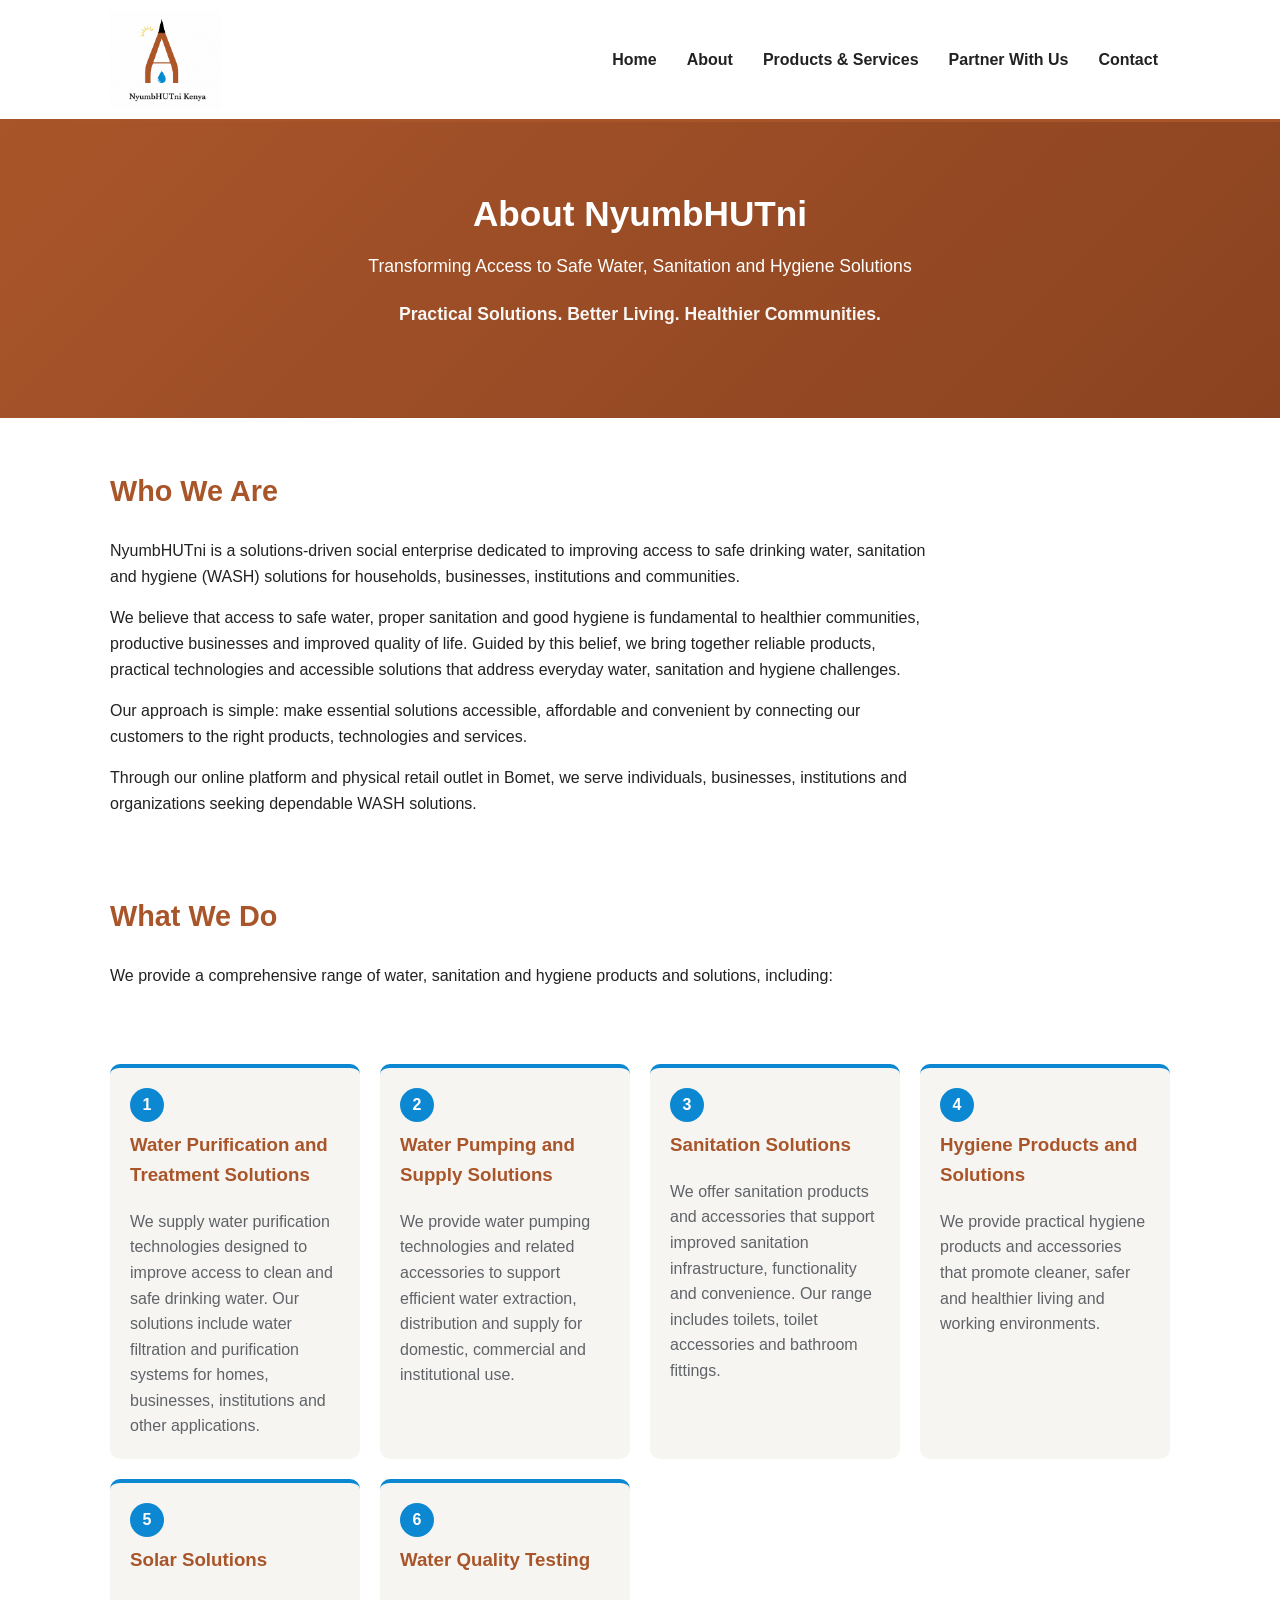
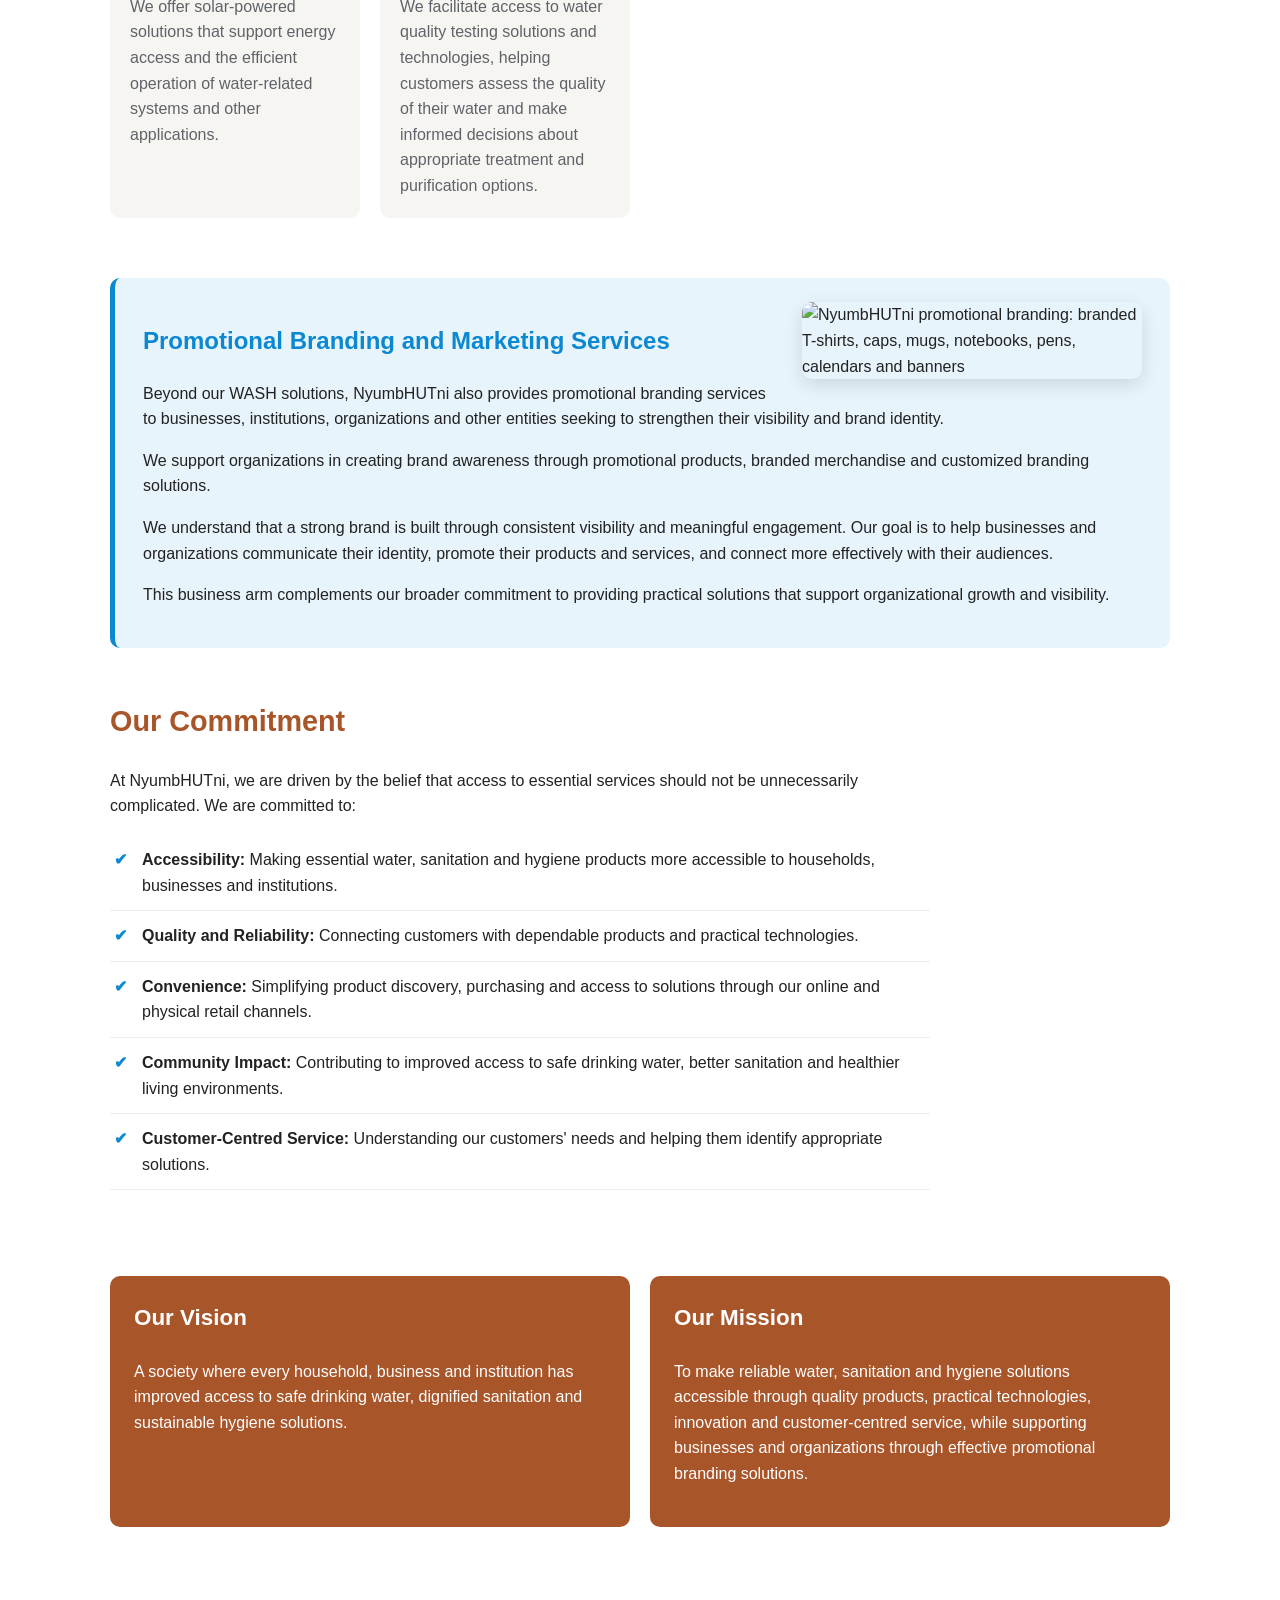
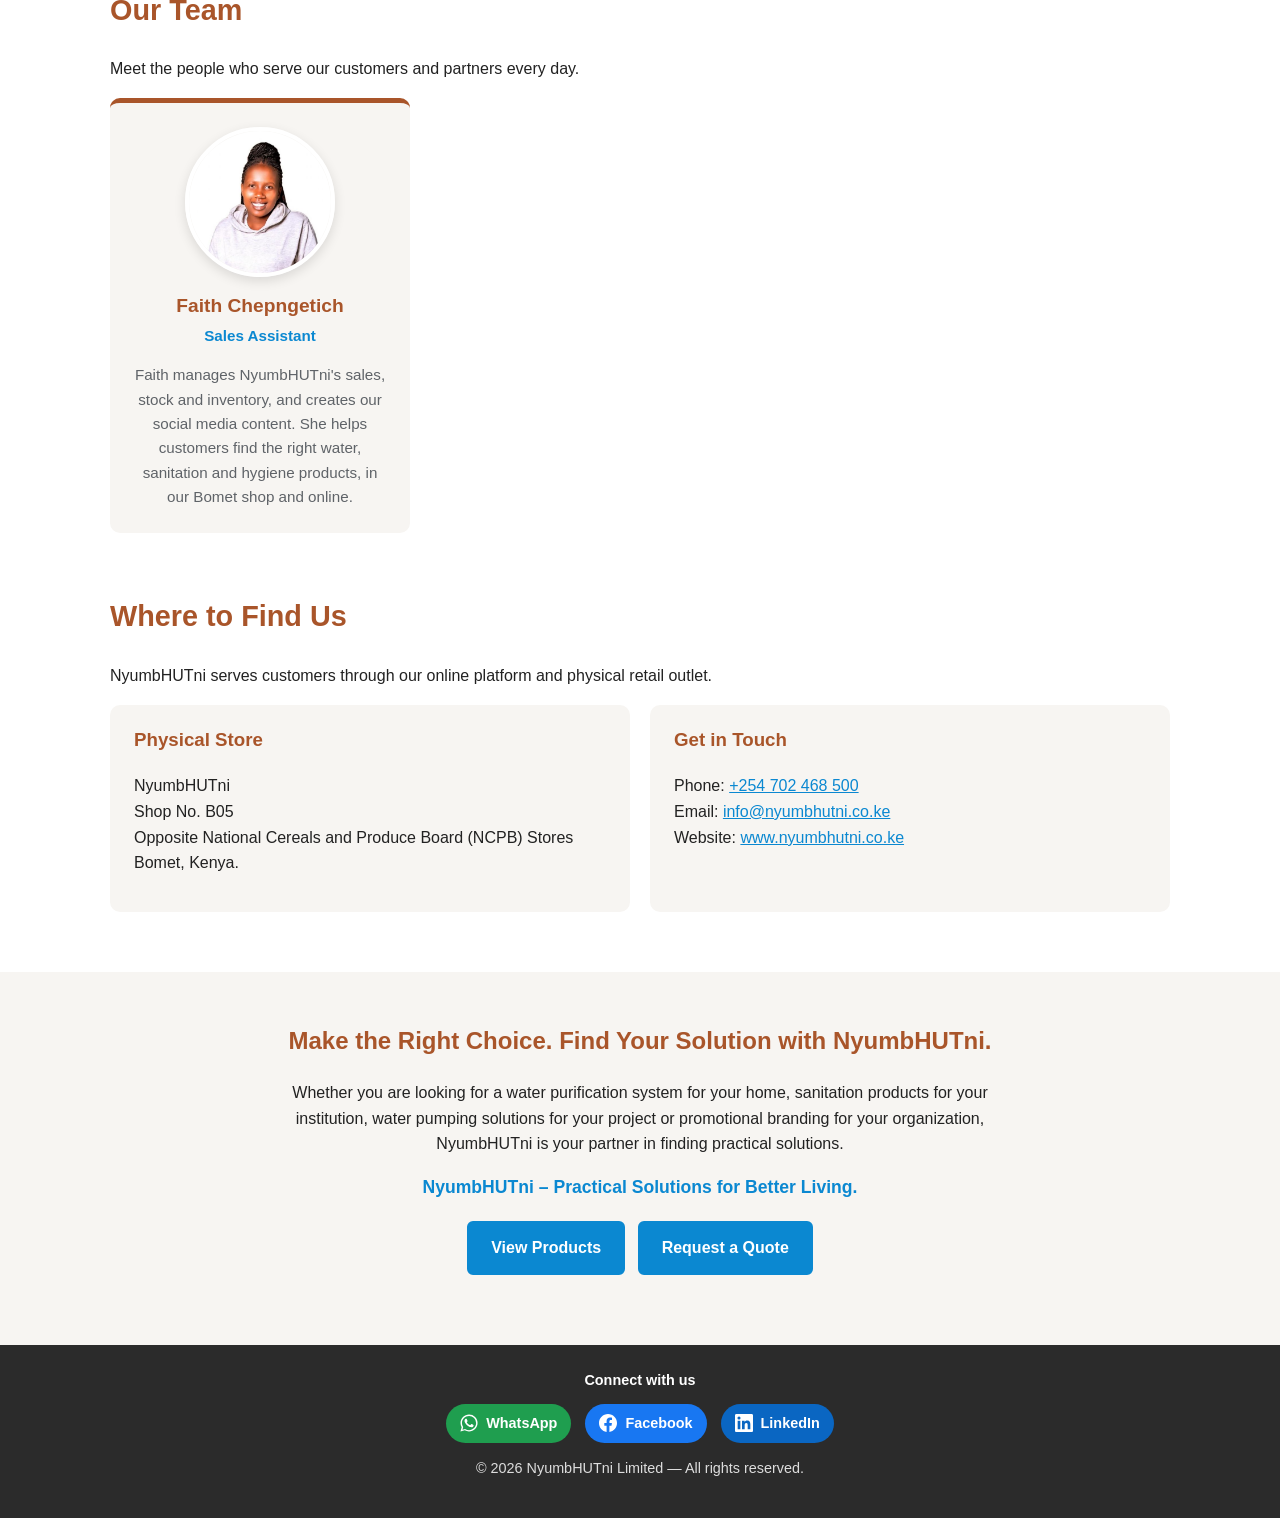
==== about.html @ 18de021b "Add branding image" ====
<!doctype html>
<html lang="en">
<head>
  <!-- Google tag (Google Analytics) -->
  <script async src="https://www.googletagmanager.com/gtm.js?id=GTM-5CPBTWDP"></script>
  <script>
    window.dataLayer = window.dataLayer || [];
    function gtag(){dataLayer.push(arguments);}
    gtag('js', new Date());
  </script>
  <meta charset="utf-8" />
  <meta name="viewport" content="width=device-width,initial-scale=1" />
  <title>About NyumbHUTni — WASH Social Enterprise in Bomet, Kenya</title>
  <meta name="description" content="NyumbHUTni is a Bomet-based social enterprise improving access to safe water, sanitation and hygiene products for homes, businesses and institutions in Kenya." />
  <link rel="icon" href="/favicon.ico" sizes="any" />
  <link rel="icon" type="image/png" sizes="96x96" href="/assets/favicon-96.png" />
  <link rel="icon" type="image/png" sizes="192x192" href="/assets/icon-192.png" />
  <link rel="apple-touch-icon" href="/assets/apple-touch-icon.png" />
  <link rel="canonical" href="https://nyumbhutni.co.ke/about.html" />
  <link rel="stylesheet" href="styles.css" />
  <style>
    /* Extra styles used only on the About page */
    .tagline { font-size: 1.2rem; font-weight: 600; opacity: 0.95; }
    .page-section { padding-top: 50px; padding-bottom: 10px; }
    .page-section h2 { color: var(--brown); font-size: 1.8rem; margin-top: 0; }
    .page-section p { max-width: 820px; }
    .number {
      display: inline-block; width: 34px; height: 34px; line-height: 34px;
      text-align: center; border-radius: 50%;
      background: var(--blue); color: #fff; font-weight: 700; margin-bottom: 8px;
    }
    .branding-box {
      background: var(--blue-light); border-left: 5px solid var(--blue);
      border-radius: var(--radius); padding: 24px 28px; margin-top: 40px;
    }
    .branding-box h2 { color: var(--blue); }
    .commitments { list-style: none; padding: 0; max-width: 820px; }
    .commitments li {
      padding: 12px 0 12px 32px; border-bottom: 1px solid #eee; position: relative;
    }
    .commitments li::before {
      content: "✔"; color: var(--blue); position: absolute; left: 4px; font-weight: 700;
    }
    .vm-grid {
      display: grid; grid-template-columns: repeat(auto-fit, minmax(280px, 1fr));
      gap: 20px; margin-top: 10px;
    }
    .vm-card { background: var(--brown); color: #fff; border-radius: var(--radius); padding: 24px; }
    .vm-card h3 { margin-top: 0; font-size: 1.4rem; }
    .contact-grid {
      display: grid; grid-template-columns: repeat(auto-fit, minmax(260px, 1fr)); gap: 20px;
    }
    .contact-card { background: var(--bg-soft); border-radius: var(--radius); padding: 20px 24px; }
    .contact-card h3 { margin-top: 0; color: var(--brown); }
    .closing {
      text-align: center; background: var(--bg-soft); padding: 50px 20px; margin-top: 50px;
    }
    .closing h2 { color: var(--brown); margin-top: 0; }
    .closing p { max-width: 760px; margin: 0 auto 16px; }
    .closing .slogan { font-weight: 700; color: var(--blue); font-size: 1.1rem; }
    .team-grid { display: grid; grid-template-columns: repeat(auto-fill, minmax(240px, 300px)); gap: 24px; margin-top: 10px; }
    .team-card { background: var(--bg-soft); border-radius: var(--radius); padding: 24px; text-align: center; border-top: 5px solid var(--brown); }
    .team-card img { width: 150px; height: 150px; border-radius: 50%; object-fit: cover; margin: 0 auto 14px; border: 4px solid #fff; box-shadow: 0 4px 12px rgba(0,0,0,0.12); }
    .team-card h3 { margin: 0; color: var(--brown); font-size: 1.2rem; }
    .team-card .role { margin: 2px 0 10px; color: var(--blue); font-weight: 700; font-size: 0.95rem; }
    .team-card p { margin-bottom: 0; color: var(--muted); font-size: 0.95rem; }
    @media (max-width: 640px) { .team-grid { grid-template-columns: 1fr; } }
    .branding-box::after { content: ""; display: block; clear: both; }
    .branding-img { float: right; width: 340px; max-width: 45%; margin: 0 0 16px 24px; border-radius: var(--radius); box-shadow: 0 6px 18px rgba(0,0,0,0.12); }
    @media (max-width: 700px) { .branding-img { float: none; width: 100%; max-width: 100%; margin: 0 0 16px; } }
  </style>
</head>
<body>
  <header class="site-header">
    <div class="container header-inner">
      <div class="brand">
        <a href="index.html"><img src="assets/logo.png" alt="NyumbHUTni logo" class="logo" /></a>
      </div>
      <nav class="main-nav">
        <a href="index.html">Home</a>
        <a href="about.html">About</a>
        <a href="products.html">Products & Services</a>
        <a href="partner.html">Partner With Us</a>
        <a href="contact.html#contact">Contact</a>
      </nav>
    </div>
  </header>

  <main>
    <!-- Banner -->
    <section class="hero">
      <div class="container">
        <h1>About NyumbHUTni</h1>
        <p>Transforming Access to Safe Water, Sanitation and Hygiene Solutions</p>
        <p class="tagline">Practical Solutions. Better Living. Healthier Communities.</p>
      </div>
    </section>

    <!-- Who We Are -->
    <section class="page-section container">
      <h2>Who We Are</h2>
      <p>NyumbHUTni is a solutions-driven social enterprise dedicated to improving access to safe drinking water, sanitation and hygiene (WASH) solutions for households, businesses, institutions and communities.</p>
      <p>We believe that access to safe water, proper sanitation and good hygiene is fundamental to healthier communities, productive businesses and improved quality of life. Guided by this belief, we bring together reliable products, practical technologies and accessible solutions that address everyday water, sanitation and hygiene challenges.</p>
      <p>Our approach is simple: make essential solutions accessible, affordable and convenient by connecting our customers to the right products, technologies and services.</p>
      <p>Through our online platform and physical retail outlet in Bomet, we serve individuals, businesses, institutions and organizations seeking dependable WASH solutions.</p>
    </section>

    <!-- What We Do -->
    <section class="page-section container">
      <h2>What We Do</h2>
      <p>We provide a comprehensive range of water, sanitation and hygiene products and solutions, including:</p>
    </section>
    <section class="features container">
      <div class="feature">
        <span class="number">1</span>
        <h3>Water Purification and Treatment Solutions</h3>
        <p>We supply water purification technologies designed to improve access to clean and safe drinking water. Our solutions include water filtration and purification systems for homes, businesses, institutions and other applications.</p>
      </div>
      <div class="feature">
        <span class="number">2</span>
        <h3>Water Pumping and Supply Solutions</h3>
        <p>We provide water pumping technologies and related accessories to support efficient water extraction, distribution and supply for domestic, commercial and institutional use.</p>
      </div>
      <div class="feature">
        <span class="number">3</span>
        <h3>Sanitation Solutions</h3>
        <p>We offer sanitation products and accessories that support improved sanitation infrastructure, functionality and convenience. Our range includes toilets, toilet accessories and bathroom fittings.</p>
      </div>
      <div class="feature">
        <span class="number">4</span>
        <h3>Hygiene Products and Solutions</h3>
        <p>We provide practical hygiene products and accessories that promote cleaner, safer and healthier living and working environments.</p>
      </div>
      <div class="feature">
        <span class="number">5</span>
        <h3>Solar Solutions</h3>
        <p>We offer solar-powered solutions that support energy access and the efficient operation of water-related systems and other applications.</p>
      </div>
      <div class="feature">
        <span class="number">6</span>
        <h3>Water Quality Testing</h3>
        <p>We facilitate access to water quality testing solutions and technologies, helping customers assess the quality of their water and make informed decisions about appropriate treatment and purification options.</p>
      </div>
    </section>

    <!-- Branding services -->
    <section class="container">
      <div class="branding-box">
        <img class="branding-img" src="assets/branding-promo.jpg" alt="NyumbHUTni promotional branding: branded T-shirts, caps, mugs, notebooks, pens, calendars and banners" />
        <h2>Promotional Branding and Marketing Services</h2>
        <p>Beyond our WASH solutions, NyumbHUTni also provides promotional branding services to businesses, institutions, organizations and other entities seeking to strengthen their visibility and brand identity.</p>
        <p>We support organizations in creating brand awareness through promotional products, branded merchandise and customized branding solutions.</p>
        <p>We understand that a strong brand is built through consistent visibility and meaningful engagement. Our goal is to help businesses and organizations communicate their identity, promote their products and services, and connect more effectively with their audiences.</p>
        <p>This business arm complements our broader commitment to providing practical solutions that support organizational growth and visibility.</p>
      </div>
    </section>

    <!-- Our Commitment -->
    <section class="page-section container">
      <h2>Our Commitment</h2>
      <p>At NyumbHUTni, we are driven by the belief that access to essential services should not be unnecessarily complicated. We are committed to:</p>
      <ul class="commitments">
        <li><strong>Accessibility:</strong> Making essential water, sanitation and hygiene products more accessible to households, businesses and institutions.</li>
        <li><strong>Quality and Reliability:</strong> Connecting customers with dependable products and practical technologies.</li>
        <li><strong>Convenience:</strong> Simplifying product discovery, purchasing and access to solutions through our online and physical retail channels.</li>
        <li><strong>Community Impact:</strong> Contributing to improved access to safe drinking water, better sanitation and healthier living environments.</li>
        <li><strong>Customer-Centred Service:</strong> Understanding our customers' needs and helping them identify appropriate solutions.</li>
      </ul>
    </section>

    <!-- Vision & Mission -->
    <section class="page-section container">
      <div class="vm-grid">
        <div class="vm-card">
          <h3>Our Vision</h3>
          <p>A society where every household, business and institution has improved access to safe drinking water, dignified sanitation and sustainable hygiene solutions.</p>
        </div>
        <div class="vm-card">
          <h3>Our Mission</h3>
          <p>To make reliable water, sanitation and hygiene solutions accessible through quality products, practical technologies, innovation and customer-centred service, while supporting businesses and organizations through effective promotional branding solutions.</p>
        </div>
      </div>
    </section>

    <!-- Our Team -->
    <section class="page-section container" id="team">
      <h2>Our Team</h2>
      <p>Meet the people who serve our customers and partners every day.</p>
      <div class="team-grid">
        <!-- To add a team member: copy one <div class="team-card"> … </div> block below and change the details -->
        <div class="team-card">
          <img src="assets/faith-chepngetich.jpg" alt="Faith Chepngetich, Sales Assistant at NyumbHUTni" />
          <h3>Faith Chepngetich</h3>
          <p class="role">Sales Assistant</p>
          <p>Faith manages NyumbHUTni's sales, stock and inventory, and creates our social media content. She helps customers find the right water, sanitation and hygiene products, in our Bomet shop and online.</p>
        </div>
      </div>
    </section>

    <!-- Where to Find Us -->
    <section class="page-section container" id="contact">
      <h2>Where to Find Us</h2>
      <p>NyumbHUTni serves customers through our online platform and physical retail outlet.</p>
      <div class="contact-grid">
        <div class="contact-card">
          <h3>Physical Store</h3>
          <p>NyumbHUTni<br />
             Shop No. B05<br />
             Opposite National Cereals and Produce Board (NCPB) Stores<br />
             Bomet, Kenya.</p>
        </div>
        <div class="contact-card">
          <h3>Get in Touch</h3>
          <p>Phone: <a href="tel:+254702468500">+254 702 468 500</a><br />
             Email: <a href="mailto:info@nyumbhutni.co.ke">info@nyumbhutni.co.ke</a><br />
             Website: <a href="https://www.nyumbhutni.co.ke">www.nyumbhutni.co.ke</a></p>
        </div>
      </div>
    </section>

    <!-- Closing -->
    <section class="closing">
      <h2>Make the Right Choice. Find Your Solution with NyumbHUTni.</h2>
      <p>Whether you are looking for a water purification system for your home, sanitation products for your institution, water pumping solutions for your project or promotional branding for your organization, NyumbHUTni is your partner in finding practical solutions.</p>
      <p class="slogan">NyumbHUTni – Practical Solutions for Better Living.</p>
      <p><a class="btn" href="products.html">View Products</a> <a class="btn" href="contact.html">Request a Quote</a></p>
    </section>
  </main>

  <footer class="site-footer">
    <div class="container">
      <div class="social">
        <span class="social-label">Connect with us</span>
        <a href="https://wa.me/254702468500?text=Hi%20NyumbHUTni%2C%20I%27d%20like%20to%20ask%20about%20your%20products" target="_blank" rel="noopener" aria-label="Chat with us on WhatsApp" class="social-link whatsapp">
          <svg viewBox="0 0 24 24" aria-hidden="true"><path d="M17.47 14.38c-.3-.15-1.75-.86-2.02-.96-.27-.1-.47-.15-.67.15-.2.3-.77.96-.94 1.16-.17.2-.35.22-.64.07-.3-.15-1.25-.46-2.38-1.47-.88-.78-1.47-1.75-1.64-2.05-.17-.3-.02-.46.13-.6.13-.13.3-.35.45-.52.15-.17.2-.3.3-.5.1-.2.05-.37-.02-.52-.08-.15-.67-1.6-.92-2.2-.24-.58-.48-.5-.67-.5h-.57c-.2 0-.52.07-.8.37-.27.3-1.04 1.02-1.04 2.48s1.07 2.88 1.21 3.08c.15.2 2.1 3.2 5.08 4.49.71.31 1.26.49 1.7.63.71.23 1.36.2 1.87.12.57-.09 1.75-.72 2-1.41.25-.7.25-1.29.17-1.41-.07-.13-.27-.2-.57-.35zM12.05 21.5h-.01a9.4 9.4 0 0 1-4.8-1.31l-.34-.2-3.57.93.95-3.48-.22-.36a9.43 9.43 0 0 1-1.44-5.02c0-5.2 4.24-9.44 9.45-9.44 2.52 0 4.89.99 6.67 2.77a9.37 9.37 0 0 1 2.76 6.68c0 5.2-4.24 9.43-9.45 9.43zm8.04-17.47A11.3 11.3 0 0 0 12.05.7C5.78.7.68 5.8.68 12.06c0 2 .52 3.96 1.52 5.68L.58 23.3l5.7-1.5a11.33 11.33 0 0 0 5.77 1.47h.01c6.26 0 11.36-5.1 11.37-11.37 0-3.03-1.18-5.89-3.34-8.03z"/></svg>
          <span>WhatsApp</span>
        </a>
        <a href="https://www.facebook.com/Nyumbhutnike" target="_blank" rel="noopener" aria-label="NyumbHUTni on Facebook" class="social-link facebook">
          <svg viewBox="0 0 24 24" aria-hidden="true"><path d="M24 12.07C24 5.4 18.63 0 12 0S0 5.4 0 12.07C0 18.1 4.39 23.1 10.13 24v-8.44H7.08v-3.49h3.05V9.41c0-3.02 1.8-4.7 4.54-4.7 1.31 0 2.68.24 2.68.24v2.97h-1.51c-1.49 0-1.96.93-1.96 1.89v2.26h3.33l-.53 3.49h-2.8V24C19.62 23.1 24 18.1 24 12.07z"/></svg>
          <span>Facebook</span>
        </a>
        <a href="https://www.linkedin.com/showcase/12630574/" target="_blank" rel="noopener" aria-label="NyumbHUTni on LinkedIn" class="social-link linkedin">
          <svg viewBox="0 0 24 24" aria-hidden="true"><path d="M20.45 20.45h-3.56v-5.57c0-1.33-.02-3.04-1.85-3.04-1.85 0-2.14 1.45-2.14 2.94v5.67H9.35V9h3.41v1.56h.05c.48-.9 1.64-1.85 3.37-1.85 3.6 0 4.27 2.37 4.27 5.46v6.28zM5.34 7.43a2.06 2.06 0 1 1 0-4.13 2.06 2.06 0 0 1 0 4.13zM7.12 20.45H3.56V9h3.56v11.45zM22.22 0H1.77C.79 0 0 .77 0 1.73v20.54C0 23.23.79 24 1.77 24h20.45c.98 0 1.78-.77 1.78-1.73V1.73C24 .77 23.2 0 22.22 0z"/></svg>
          <span>LinkedIn</span>
        </a>
      </div>
      <p>&copy; <span id="year"></span> NyumbHUTni Limited — All rights reserved.</p>
    </div>
  </footer>

  <script src="app.js"></script>
</body>
</html>
---- styles.css ----
/* NyumbHUTni website styles
   Brand colours taken from the logo: earth brown + water blue */
:root {
  --brown: #a9552a;
  --brown-dark: #8a4320;
  --blue: #0b88d1;
  --blue-light: #e8f4fb;
  --text: #222222;
  --muted: #5f6368;
  --bg: #ffffff;
  --bg-soft: #f7f5f2;
  --radius: 10px;
}

* { box-sizing: border-box; }

body {
  margin: 0;
  font-family: "Segoe UI", Roboto, Arial, sans-serif;
  color: var(--text);
  background: var(--bg);
  line-height: 1.6;
}

img { max-width: 100%; display: block; }

a { color: var(--blue); }

.container {
  max-width: 1100px;
  margin: 0 auto;
  padding: 0 20px;
}

/* ---------- Header ---------- */
.site-header {
  background: #fff;
  border-bottom: 3px solid var(--brown);
  position: sticky;
  top: 0;
  z-index: 10;
}

.header-inner {
  display: flex;
  align-items: center;
  justify-content: space-between;
  flex-wrap: wrap;
  gap: 12px;
  padding-top: 10px;
  padding-bottom: 10px;
}

.logo {
  height: 99px;
  width: auto;
}

.main-nav {
  display: flex;
  flex-wrap: wrap;
  gap: 6px;
}

.main-nav a {
  text-decoration: none;
  color: var(--text);
  font-weight: 600;
  padding: 8px 12px;
  border-radius: 6px;
}

.main-nav a:hover {
  background: var(--blue-light);
  color: var(--blue);
}

/* ---------- Hero ---------- */
.hero {
  background: linear-gradient(135deg, var(--brown) 0%, var(--brown-dark) 100%);
  color: #fff;
  padding: 70px 0;
  text-align: center;
}

.hero h1 {
  font-size: 2.2rem;
  line-height: 1.25;
  margin: 0 0 16px;
}

.hero p {
  font-size: 1.1rem;
  max-width: 680px;
  margin: 0 auto 20px;
}

/* ---------- Buttons ---------- */
.btn {
  display: inline-block;
  background: var(--blue);
  color: #fff;
  text-decoration: none;
  font-weight: 600;
  padding: 12px 22px;
  border-radius: 6px;
  border: 2px solid var(--blue);
  margin: 4px;
}

.btn:hover { background: #086fab; border-color: #086fab; }

.btn.ghost {
  background: transparent;
  border-color: #fff;
  color: #fff;
}

.btn.ghost:hover { background: rgba(255, 255, 255, 0.15); }

.btn.small { padding: 8px 14px; font-size: 0.9rem; margin: 0; }

/* ---------- Feature boxes ---------- */
.features {
  display: grid;
  grid-template-columns: repeat(auto-fit, minmax(220px, 1fr));
  gap: 20px;
  padding-top: 50px;
  padding-bottom: 20px;
}

.feature {
  background: var(--bg-soft);
  border-top: 4px solid var(--blue);
  border-radius: var(--radius);
  padding: 20px;
}

.feature h3 { margin-top: 0; color: var(--brown); }
.feature p { margin-bottom: 0; color: var(--muted); }

/* ---------- Product cards ---------- */
.sample-products { padding-top: 30px; padding-bottom: 60px; }

.sample-products h2 {
  text-align: center;
  color: var(--brown);
  font-size: 1.8rem;
}

.grid {
  display: grid;
  grid-template-columns: repeat(auto-fit, minmax(260px, 1fr));
  gap: 24px;
}

.card {
  background: #fff;
  border: 1px solid #e5e5e5;
  border-radius: var(--radius);
  overflow: hidden;
  box-shadow: 0 2px 8px rgba(0, 0, 0, 0.06);
  padding-bottom: 16px;
}

.card img {
  width: 100%;
  height: 190px;
  object-fit: cover;
  background: var(--bg-soft);
}

.card h4, .card p { padding: 0 16px; }
.card h4 { margin: 14px 0 6px; font-size: 1.15rem; }
.card p { color: var(--muted); margin: 0 0 12px; }

/* ---------- Forms (for the contact / quotation page) ---------- */
form { display: grid; gap: 12px; max-width: 600px; }
label { font-weight: 600; }
input, textarea, select {
  width: 100%;
  padding: 10px;
  border: 1px solid #ccc;
  border-radius: 6px;
  font: inherit;
}
button {
  background: var(--blue);
  color: #fff;
  border: none;
  padding: 12px 22px;
  border-radius: 6px;
  font: inherit;
  font-weight: 600;
  cursor: pointer;
}

/* ---------- Footer ---------- */
.site-footer {
  background: #2b2b2b;
  color: #ddd;
  text-align: center;
  padding: 24px 0;
  font-size: 0.9rem;
}

/* ---------- Phones ---------- */
@media (max-width: 640px) {
  .header-inner { justify-content: center; }
  .main-nav { justify-content: center; }
  .logo { height: 52px; }
  .hero { padding: 50px 0; }
  .hero h1 { font-size: 1.6rem; }
}

/* ---------- Footer social links ---------- */
.social {
  display: flex; flex-wrap: wrap; justify-content: center; align-items: center;
  gap: 10px 14px; margin-bottom: 14px;
}
.social-label { width: 100%; font-weight: 600; color: #fff; margin-bottom: 2px; }
.social-link {
  display: inline-flex; align-items: center; gap: 8px; text-decoration: none;
  color: #fff; padding: 8px 14px; border-radius: 22px; font-weight: 600; font-size: 0.9rem;
  transition: transform .15s ease, opacity .15s ease;
}
.social-link:hover { transform: translateY(-2px); opacity: .9; }
.social-link svg { width: 18px; height: 18px; fill: currentColor; }
.social-link.whatsapp { background: #1f9e4f; }
.social-link.facebook { background: #1877f2; }
.social-link.linkedin { background: #0a66c2; }
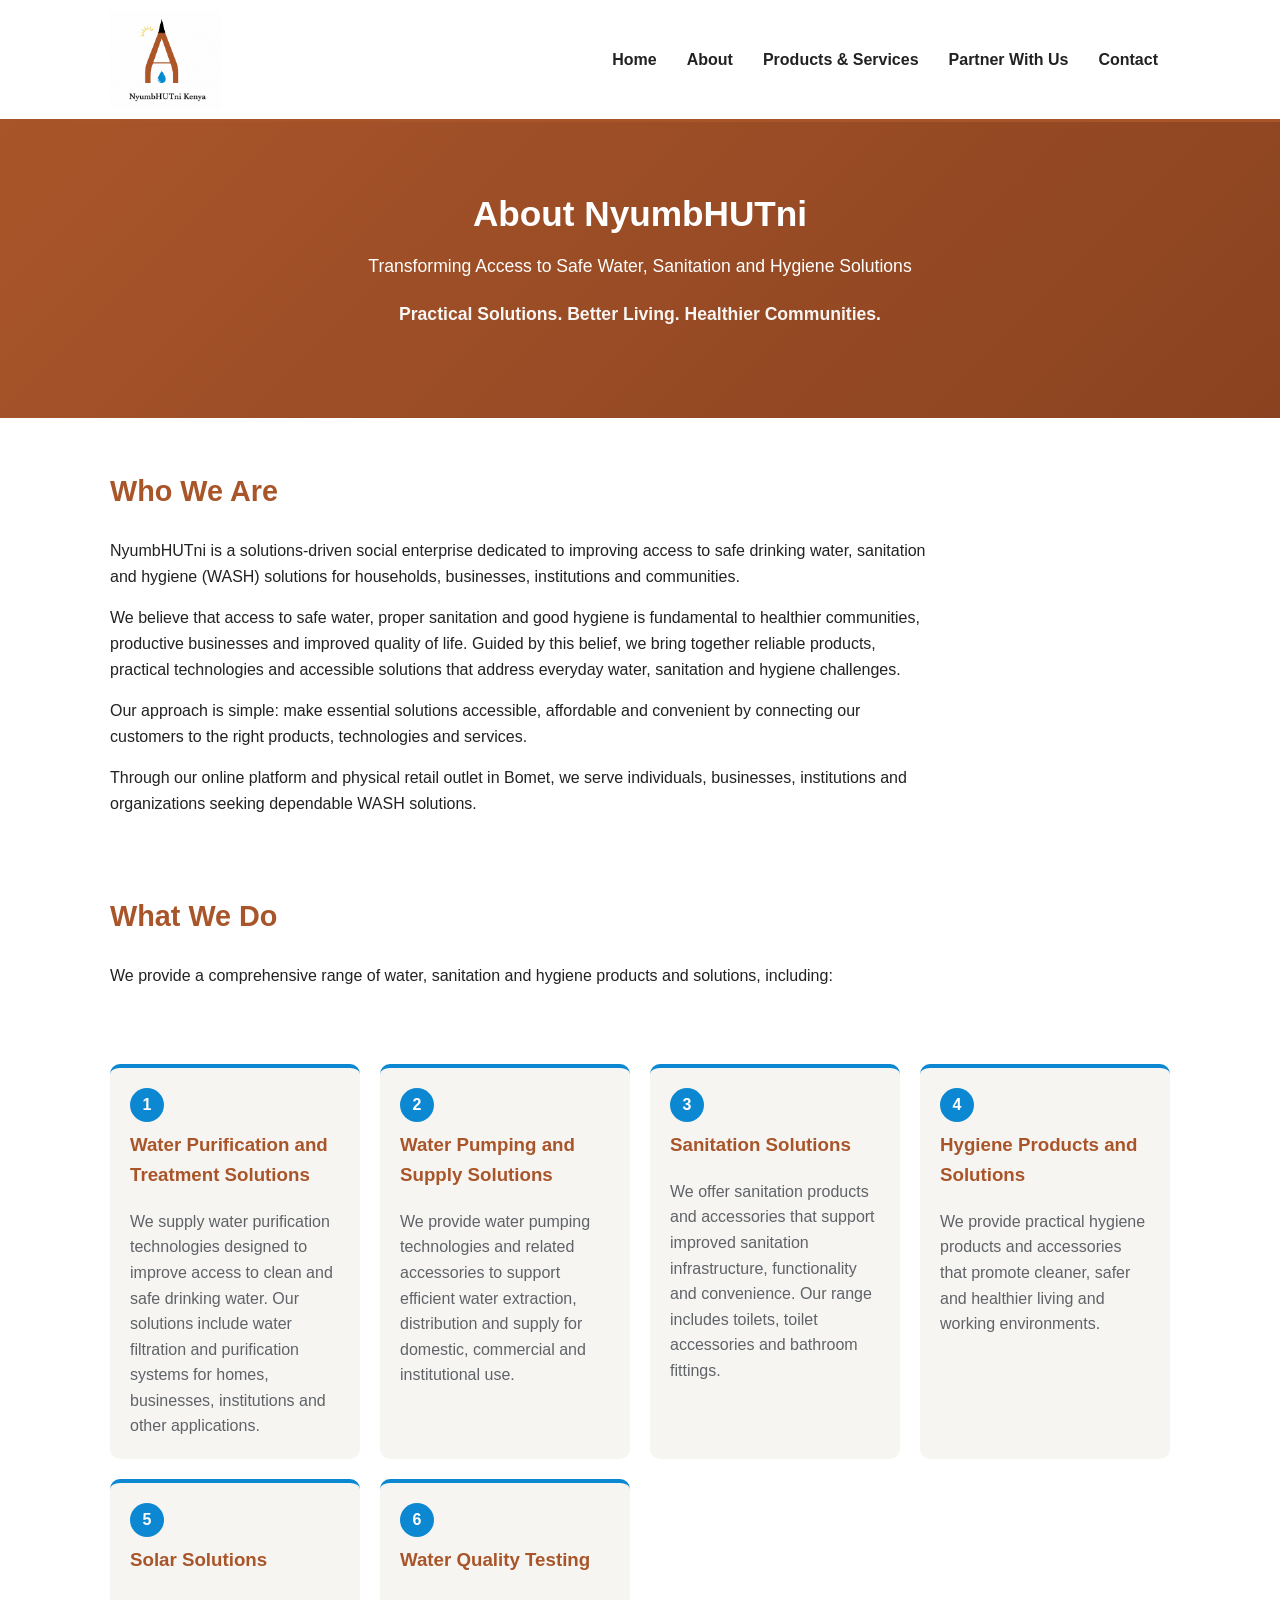
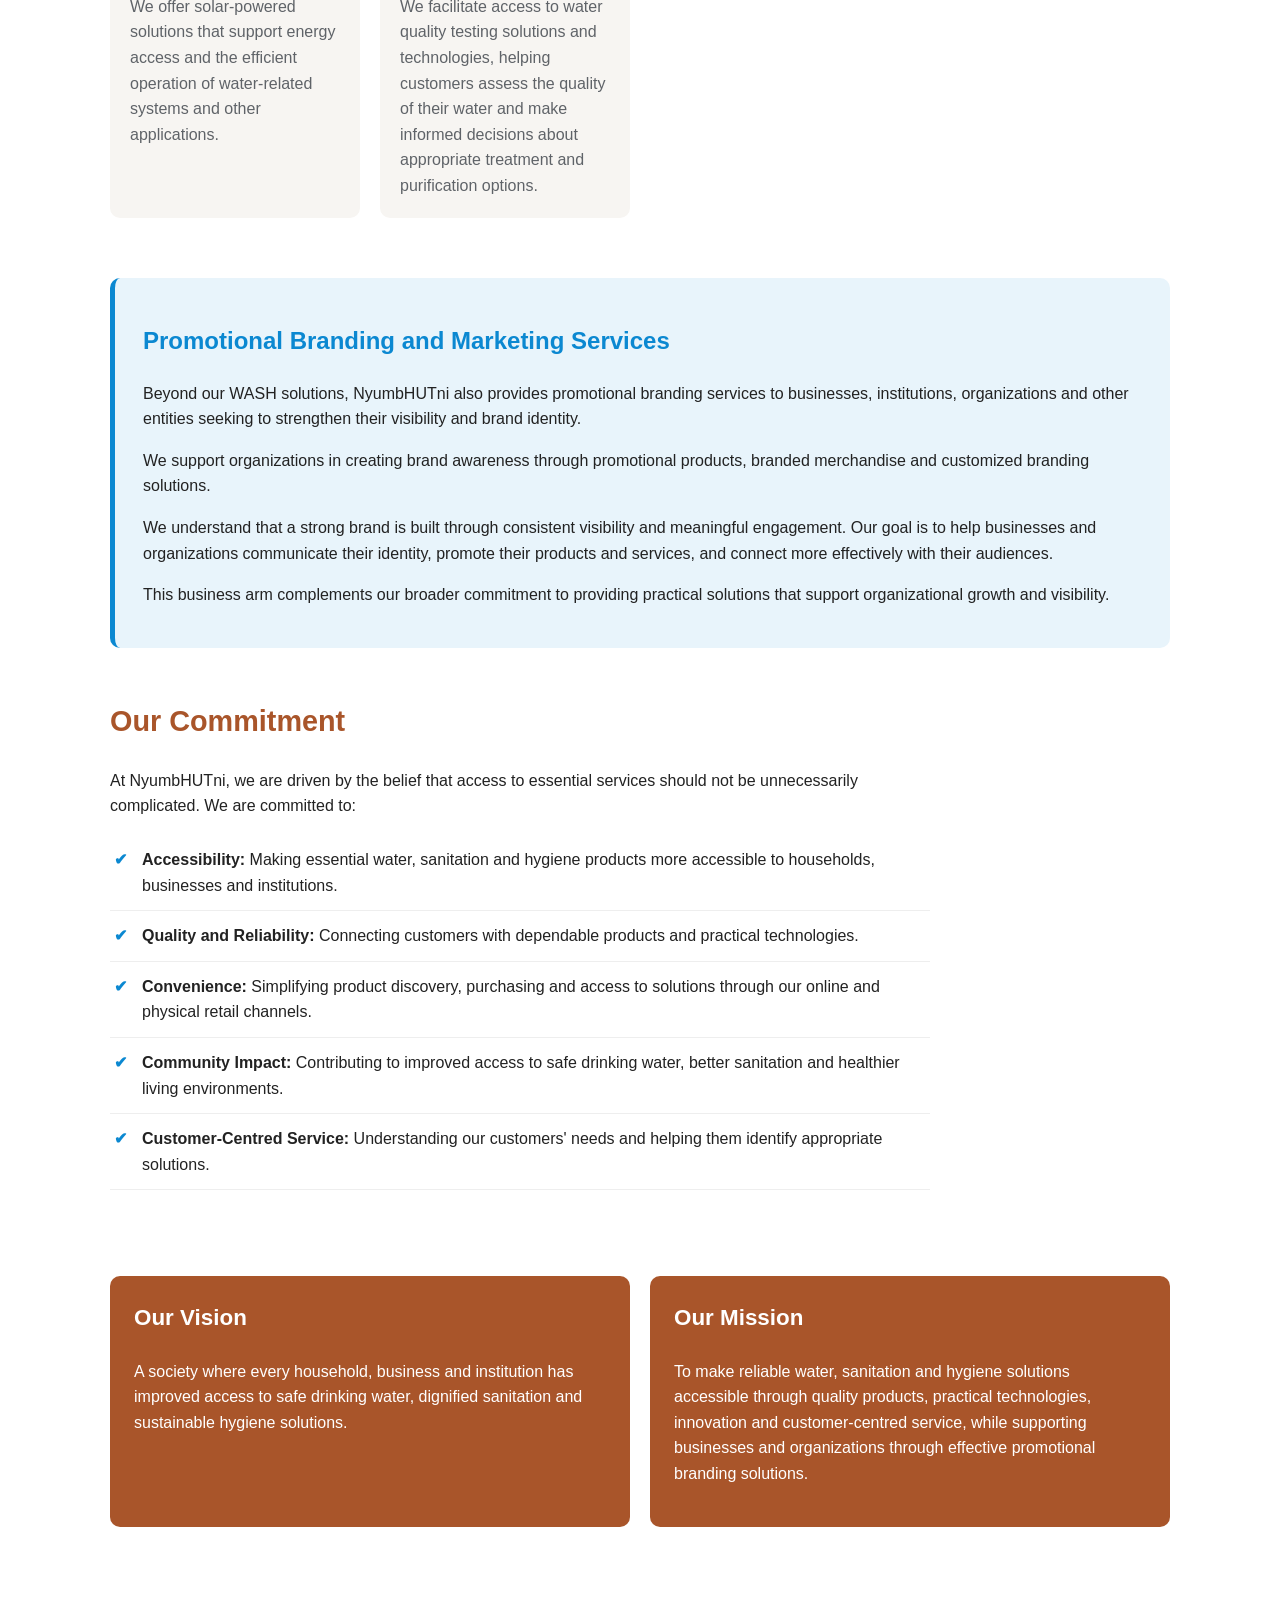
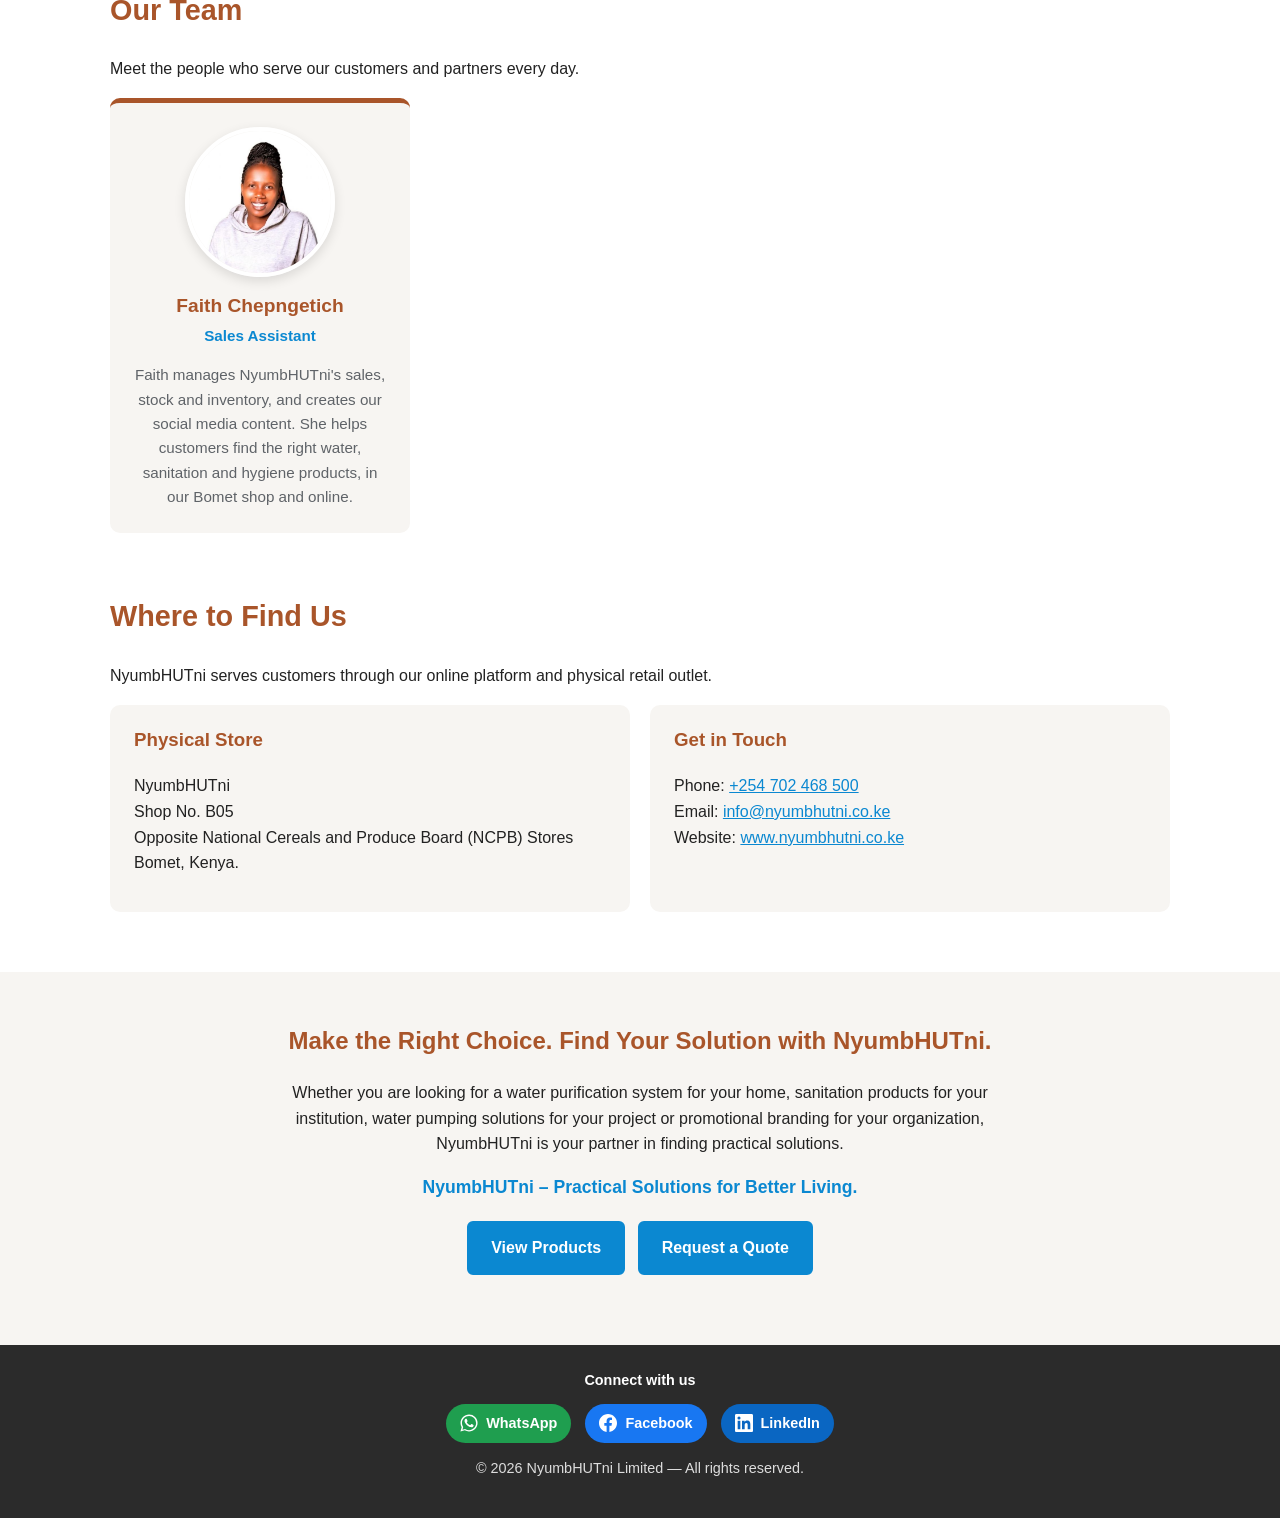
==== commit 6e77fc6b: "Remove branding image from About page" ====
--- a/about.html
+++ b/about.html
@@ -65,9 +65,6 @@
     .team-card .role { margin: 2px 0 10px; color: var(--blue); font-weight: 700; font-size: 0.95rem; }
     .team-card p { margin-bottom: 0; color: var(--muted); font-size: 0.95rem; }
     @media (max-width: 640px) { .team-grid { grid-template-columns: 1fr; } }
-    .branding-box::after { content: ""; display: block; clear: both; }
-    .branding-img { float: right; width: 340px; max-width: 45%; margin: 0 0 16px 24px; border-radius: var(--radius); box-shadow: 0 6px 18px rgba(0,0,0,0.12); }
-    @media (max-width: 700px) { .branding-img { float: none; width: 100%; max-width: 100%; margin: 0 0 16px; } }
   </style>
 </head>
 <body>
@@ -146,7 +143,6 @@
     <!-- Branding services -->
     <section class="container">
       <div class="branding-box">
-        <img class="branding-img" src="assets/branding-promo.jpg" alt="NyumbHUTni promotional branding: branded T-shirts, caps, mugs, notebooks, pens, calendars and banners" />
         <h2>Promotional Branding and Marketing Services</h2>
         <p>Beyond our WASH solutions, NyumbHUTni also provides promotional branding services to businesses, institutions, organizations and other entities seeking to strengthen their visibility and brand identity.</p>
         <p>We support organizations in creating brand awareness through promotional products, branded merchandise and customized branding solutions.</p>
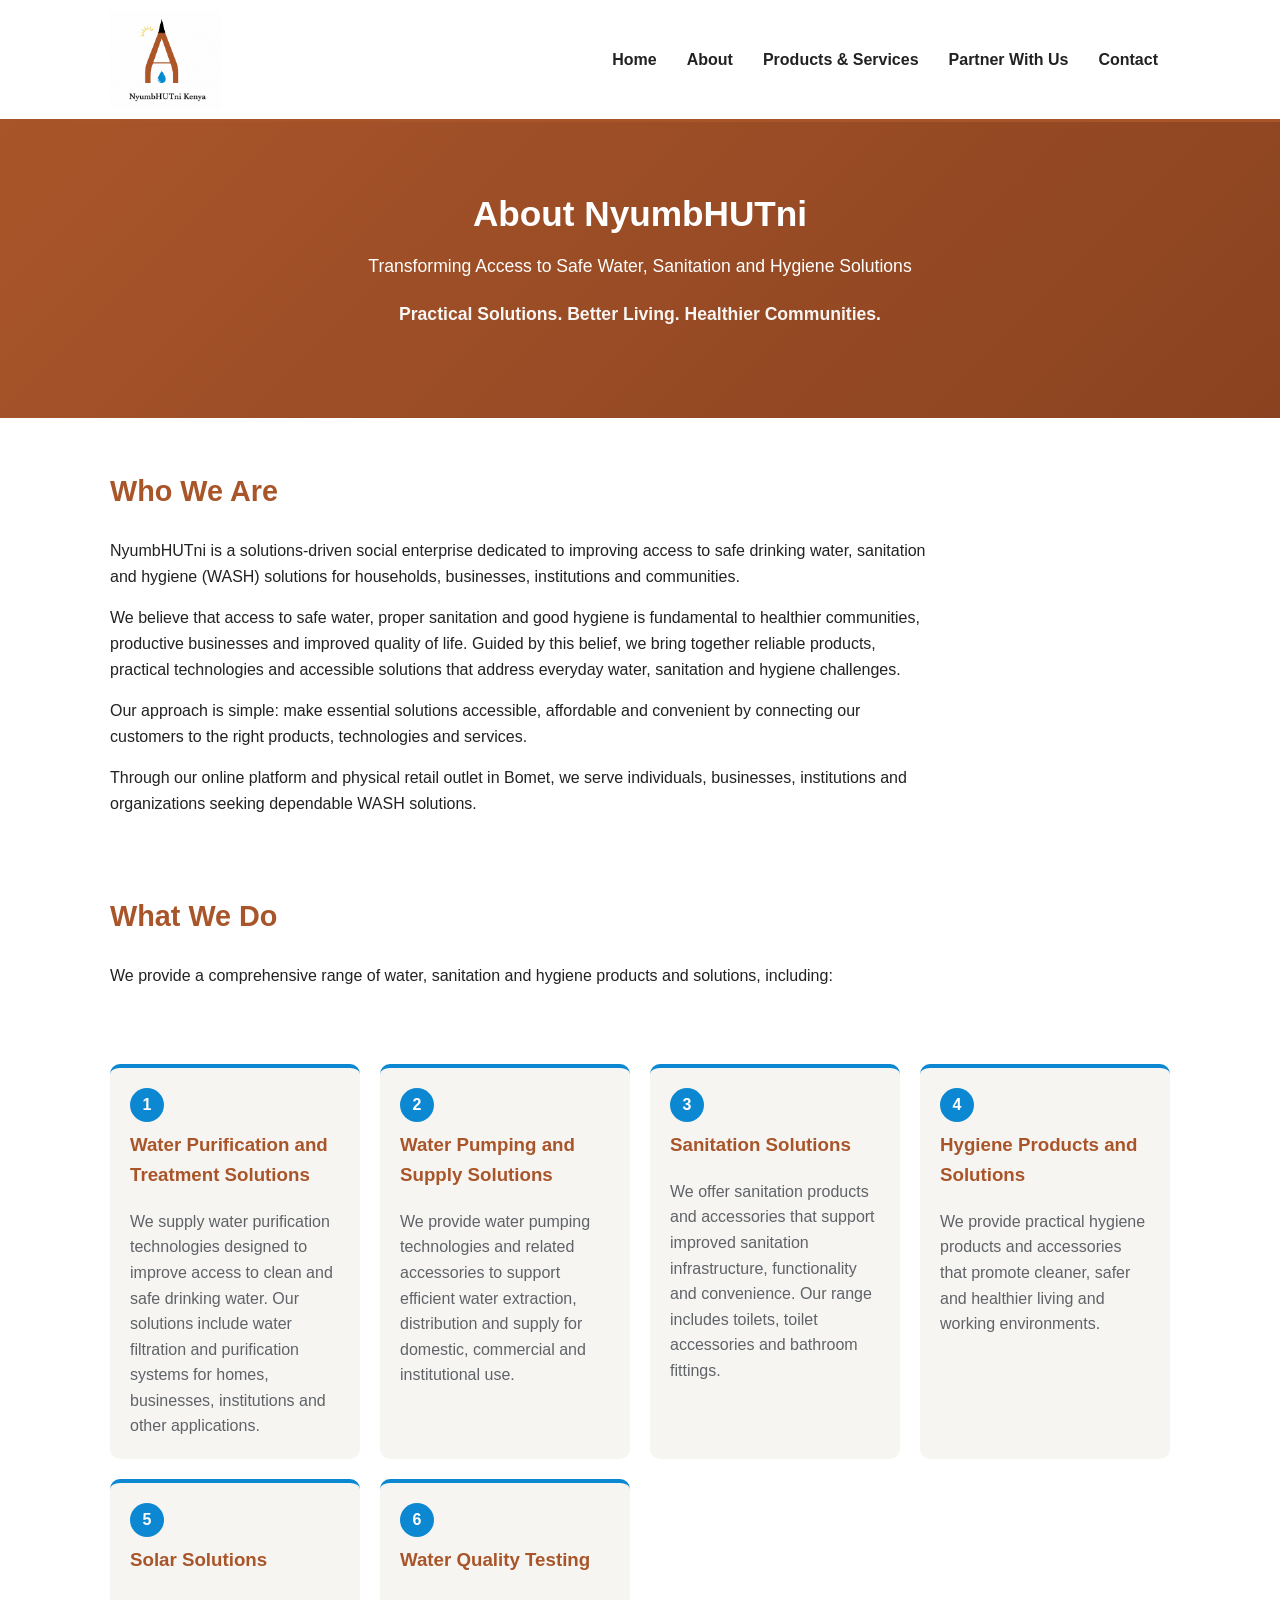
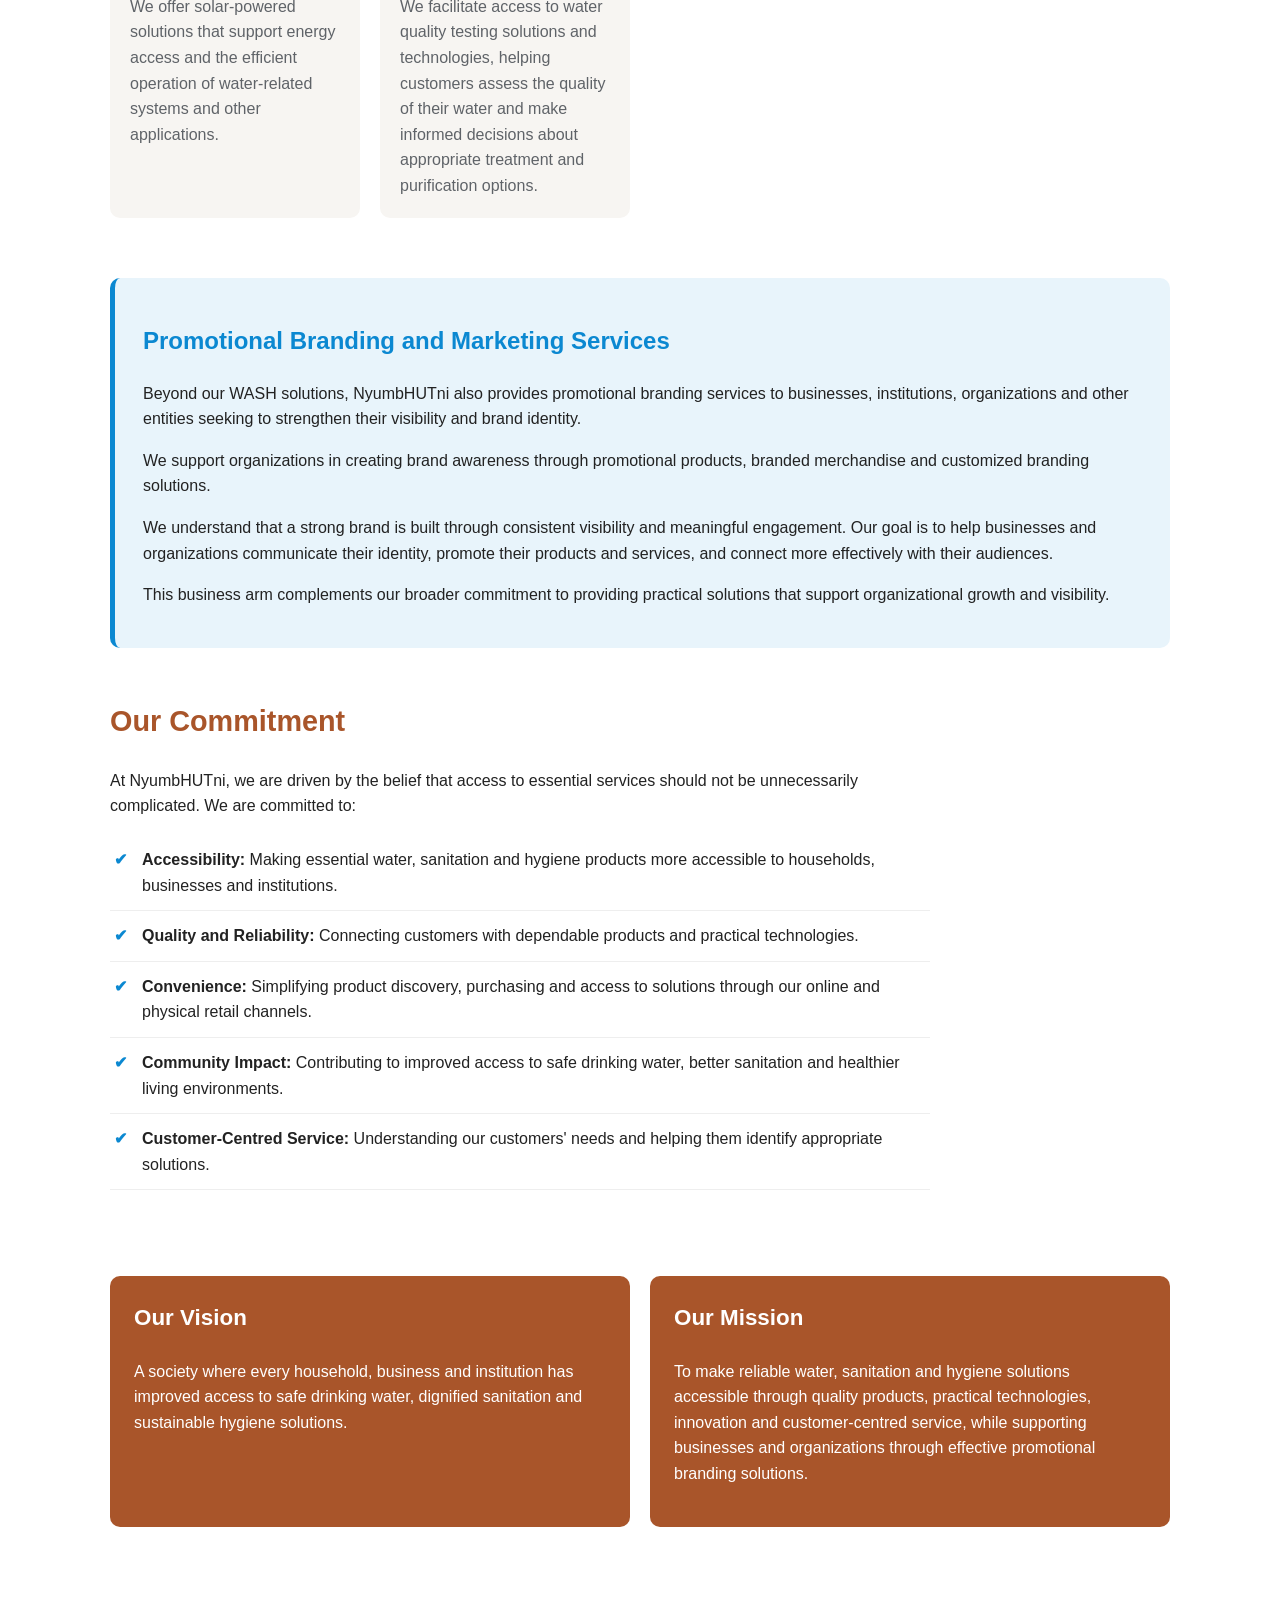
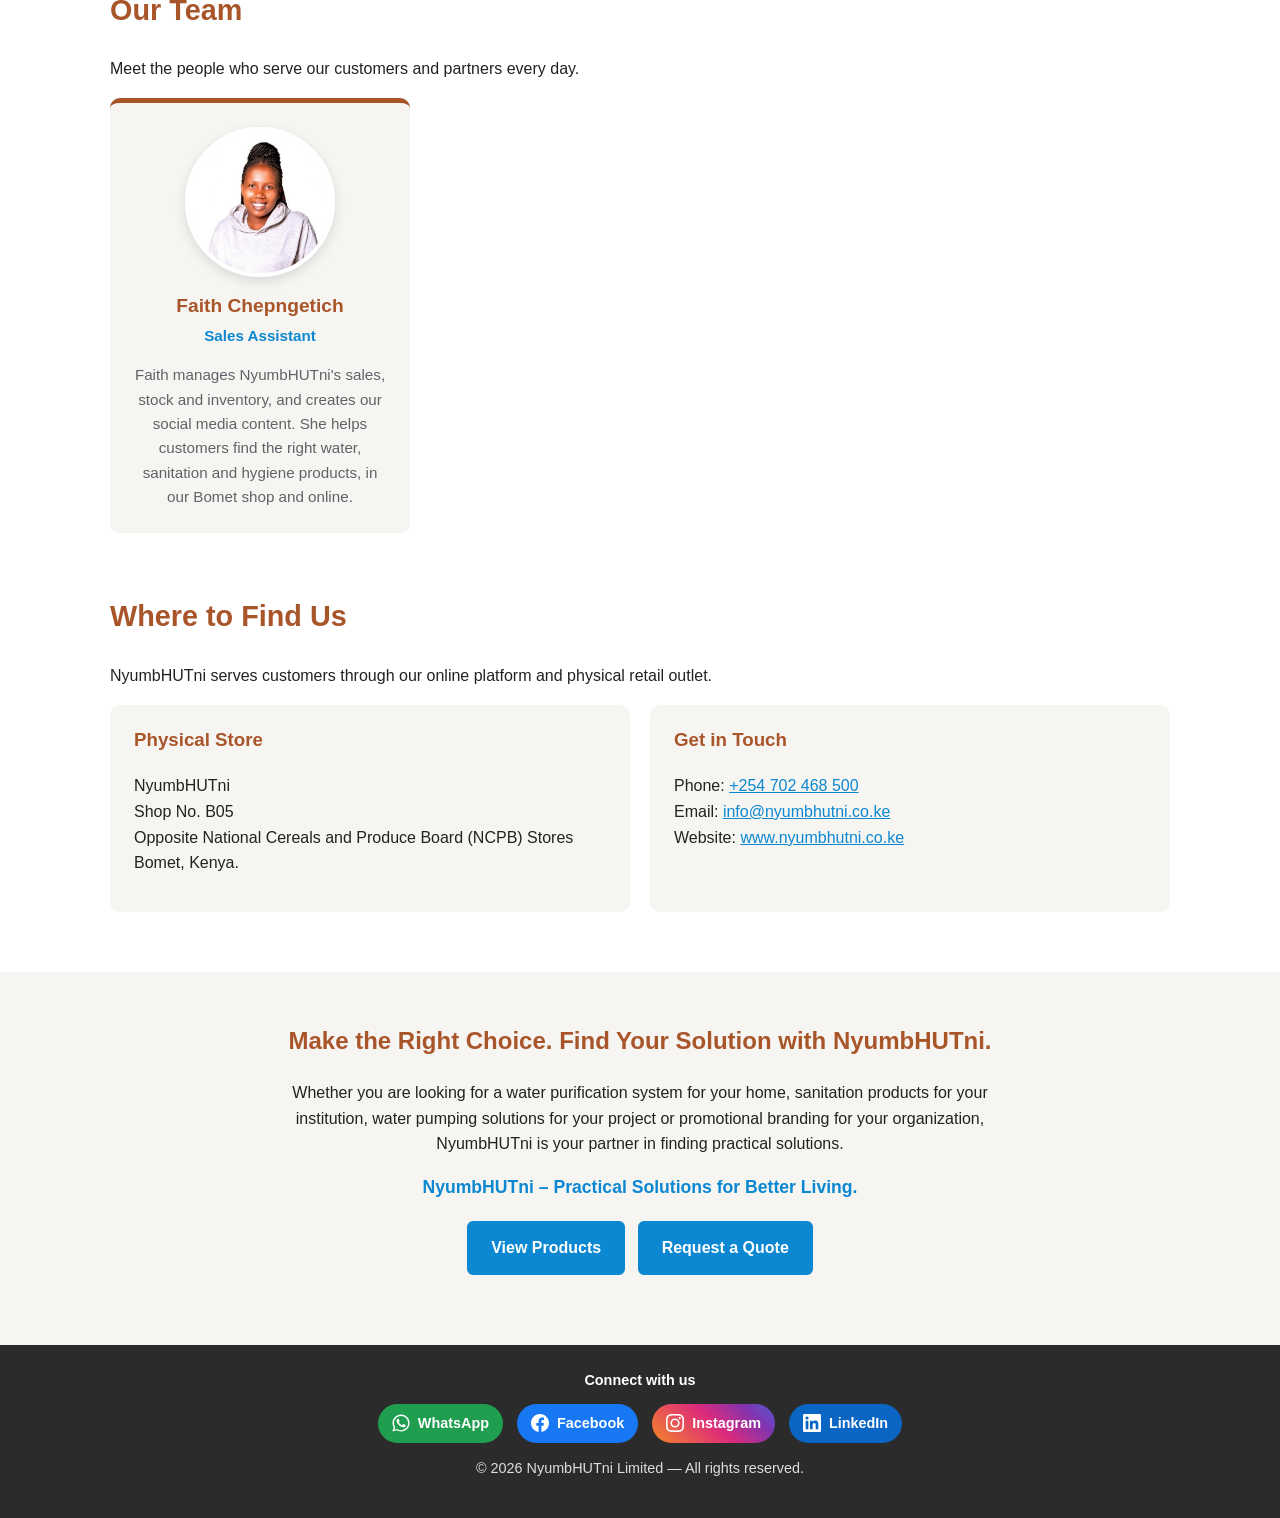
==== commit 759b6e25: "Add Instagram link" ====
--- a/about.html
+++ b/about.html
@@ -16,6 +16,16 @@
   <link rel="icon" type="image/png" sizes="96x96" href="/assets/favicon-96.png" />
   <link rel="icon" type="image/png" sizes="192x192" href="/assets/icon-192.png" />
   <link rel="apple-touch-icon" href="/assets/apple-touch-icon.png" />
+  <meta property="og:type" content="website" />
+  <meta property="og:site_name" content="NyumbHUTni" />
+  <meta property="og:title" content="About NyumbHUTni — WASH Social Enterprise in Bomet, Kenya" />
+  <meta property="og:description" content="NyumbHUTni is a Bomet-based social enterprise improving access to safe water, sanitation and hygiene products for homes, businesses and institutions in Kenya." />
+  <meta property="og:url" content="https://nyumbhutni.co.ke/about.html" />
+  <meta property="og:image" content="https://nyumbhutni.co.ke/assets/share-preview.jpg" />
+  <meta property="og:image:width" content="1200" />
+  <meta property="og:image:height" content="630" />
+  <meta property="og:image:alt" content="NyumbHUTni — water, sanitation and hygiene products in Bomet, Kenya" />
+  <meta name="twitter:card" content="summary_large_image" />
   <link rel="canonical" href="https://nyumbhutni.co.ke/about.html" />
   <link rel="stylesheet" href="styles.css" />
   <style>
@@ -235,6 +245,10 @@
           <svg viewBox="0 0 24 24" aria-hidden="true"><path d="M24 12.07C24 5.4 18.63 0 12 0S0 5.4 0 12.07C0 18.1 4.39 23.1 10.13 24v-8.44H7.08v-3.49h3.05V9.41c0-3.02 1.8-4.7 4.54-4.7 1.31 0 2.68.24 2.68.24v2.97h-1.51c-1.49 0-1.96.93-1.96 1.89v2.26h3.33l-.53 3.49h-2.8V24C19.62 23.1 24 18.1 24 12.07z"/></svg>
           <span>Facebook</span>
         </a>
+        <a href="https://www.instagram.com/nyumbhutni254/" target="_blank" rel="noopener" aria-label="NyumbHUTni on Instagram" class="social-link instagram">
+          <svg viewBox="0 0 24 24" aria-hidden="true"><path d="M12 2.16c3.2 0 3.58.01 4.85.07 1.17.05 1.8.25 2.23.41.56.22.96.48 1.38.9.42.42.68.82.9 1.38.16.42.36 1.06.41 2.23.06 1.27.07 1.65.07 4.85s-.01 3.58-.07 4.85c-.05 1.17-.25 1.8-.41 2.23-.22.56-.48.96-.9 1.38-.42.42-.82.68-1.38.9-.42.16-1.06.36-2.23.41-1.27.06-1.65.07-4.85.07s-3.58-.01-4.85-.07c-1.17-.05-1.8-.25-2.23-.41a3.72 3.72 0 0 1-1.38-.9 3.72 3.72 0 0 1-.9-1.38c-.16-.42-.36-1.06-.41-2.23C2.17 15.58 2.16 15.2 2.16 12s.01-3.58.07-4.85c.05-1.17.25-1.8.41-2.23.22-.56.48-.96.9-1.38.42-.42.82-.68 1.38-.9.42-.16 1.06-.36 2.23-.41C8.42 2.17 8.8 2.16 12 2.16zM12 0C8.74 0 8.33.01 7.05.07 5.78.13 4.9.33 4.14.63c-.79.3-1.46.72-2.13 1.38A5.88 5.88 0 0 0 .63 4.14C.33 4.9.13 5.78.07 7.05.01 8.33 0 8.74 0 12s.01 3.67.07 4.95c.06 1.27.26 2.15.56 2.91.3.79.72 1.46 1.38 2.13a5.88 5.88 0 0 0 2.13 1.38c.76.3 1.64.5 2.91.56C8.33 23.99 8.74 24 12 24s3.67-.01 4.95-.07c1.27-.06 2.15-.26 2.91-.56a5.88 5.88 0 0 0 2.13-1.38 5.88 5.88 0 0 0 1.38-2.13c.3-.76.5-1.64.56-2.91.06-1.28.07-1.69.07-4.95s-.01-3.67-.07-4.95c-.06-1.27-.26-2.15-.56-2.91a5.88 5.88 0 0 0-1.38-2.13A5.88 5.88 0 0 0 19.86.63C19.1.33 18.22.13 16.95.07 15.67.01 15.26 0 12 0zm0 5.84a6.16 6.16 0 1 0 0 12.32 6.16 6.16 0 0 0 0-12.32zM12 16a4 4 0 1 1 0-8 4 4 0 0 1 0 8zm6.4-11.85a1.44 1.44 0 1 0 0 2.88 1.44 1.44 0 0 0 0-2.88z"/></svg>
+          <span>Instagram</span>
+        </a>
         <a href="https://www.linkedin.com/showcase/12630574/" target="_blank" rel="noopener" aria-label="NyumbHUTni on LinkedIn" class="social-link linkedin">
           <svg viewBox="0 0 24 24" aria-hidden="true"><path d="M20.45 20.45h-3.56v-5.57c0-1.33-.02-3.04-1.85-3.04-1.85 0-2.14 1.45-2.14 2.94v5.67H9.35V9h3.41v1.56h.05c.48-.9 1.64-1.85 3.37-1.85 3.6 0 4.27 2.37 4.27 5.46v6.28zM5.34 7.43a2.06 2.06 0 1 1 0-4.13 2.06 2.06 0 0 1 0 4.13zM7.12 20.45H3.56V9h3.56v11.45zM22.22 0H1.77C.79 0 0 .77 0 1.73v20.54C0 23.23.79 24 1.77 24h20.45c.98 0 1.78-.77 1.78-1.73V1.73C24 .77 23.2 0 22.22 0z"/></svg>
           <span>LinkedIn</span>
--- a/styles.css
+++ b/styles.css
@@ -228,4 +228,5 @@
 .social-link svg { width: 18px; height: 18px; fill: currentColor; }
 .social-link.whatsapp { background: #1f9e4f; }
 .social-link.facebook { background: #1877f2; }
+.social-link.instagram { background: linear-gradient(45deg, #f58529, #dd2a7b 50%, #8134af 80%, #515bd4); }
 .social-link.linkedin { background: #0a66c2; }
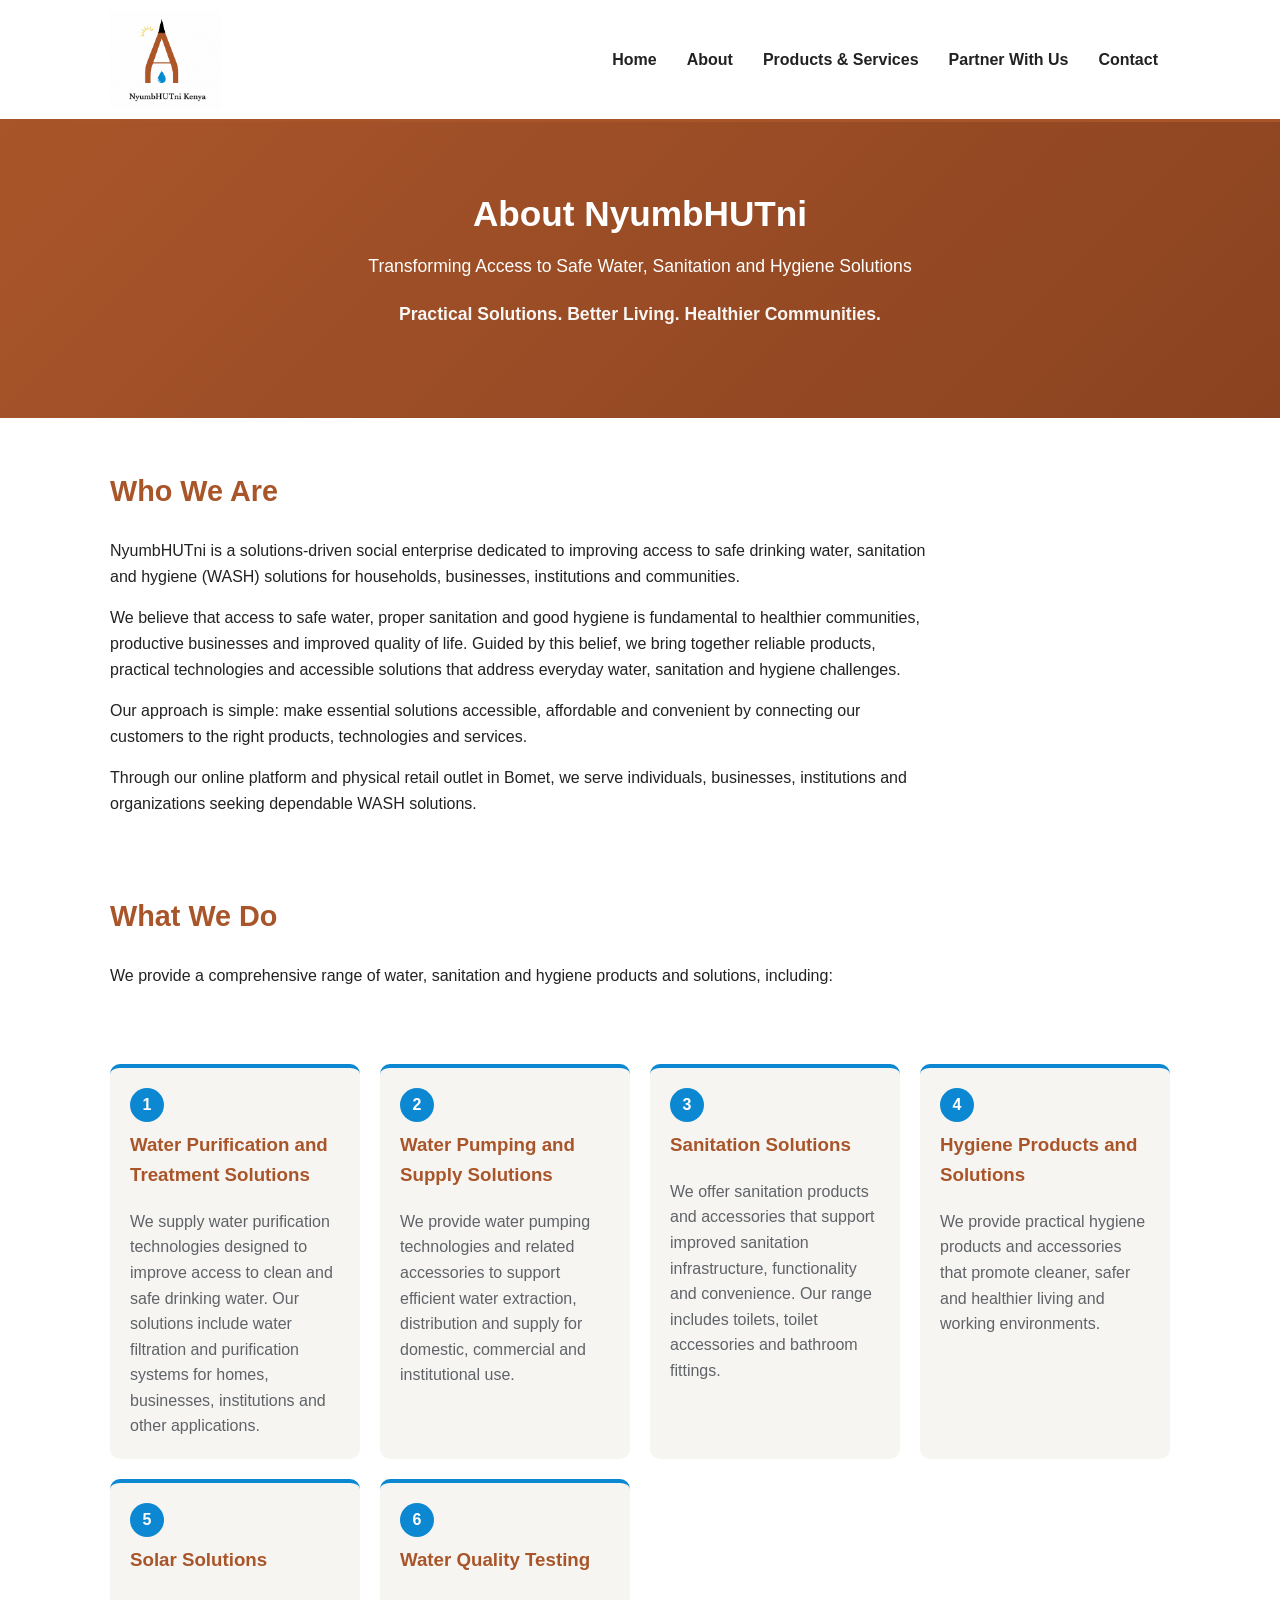
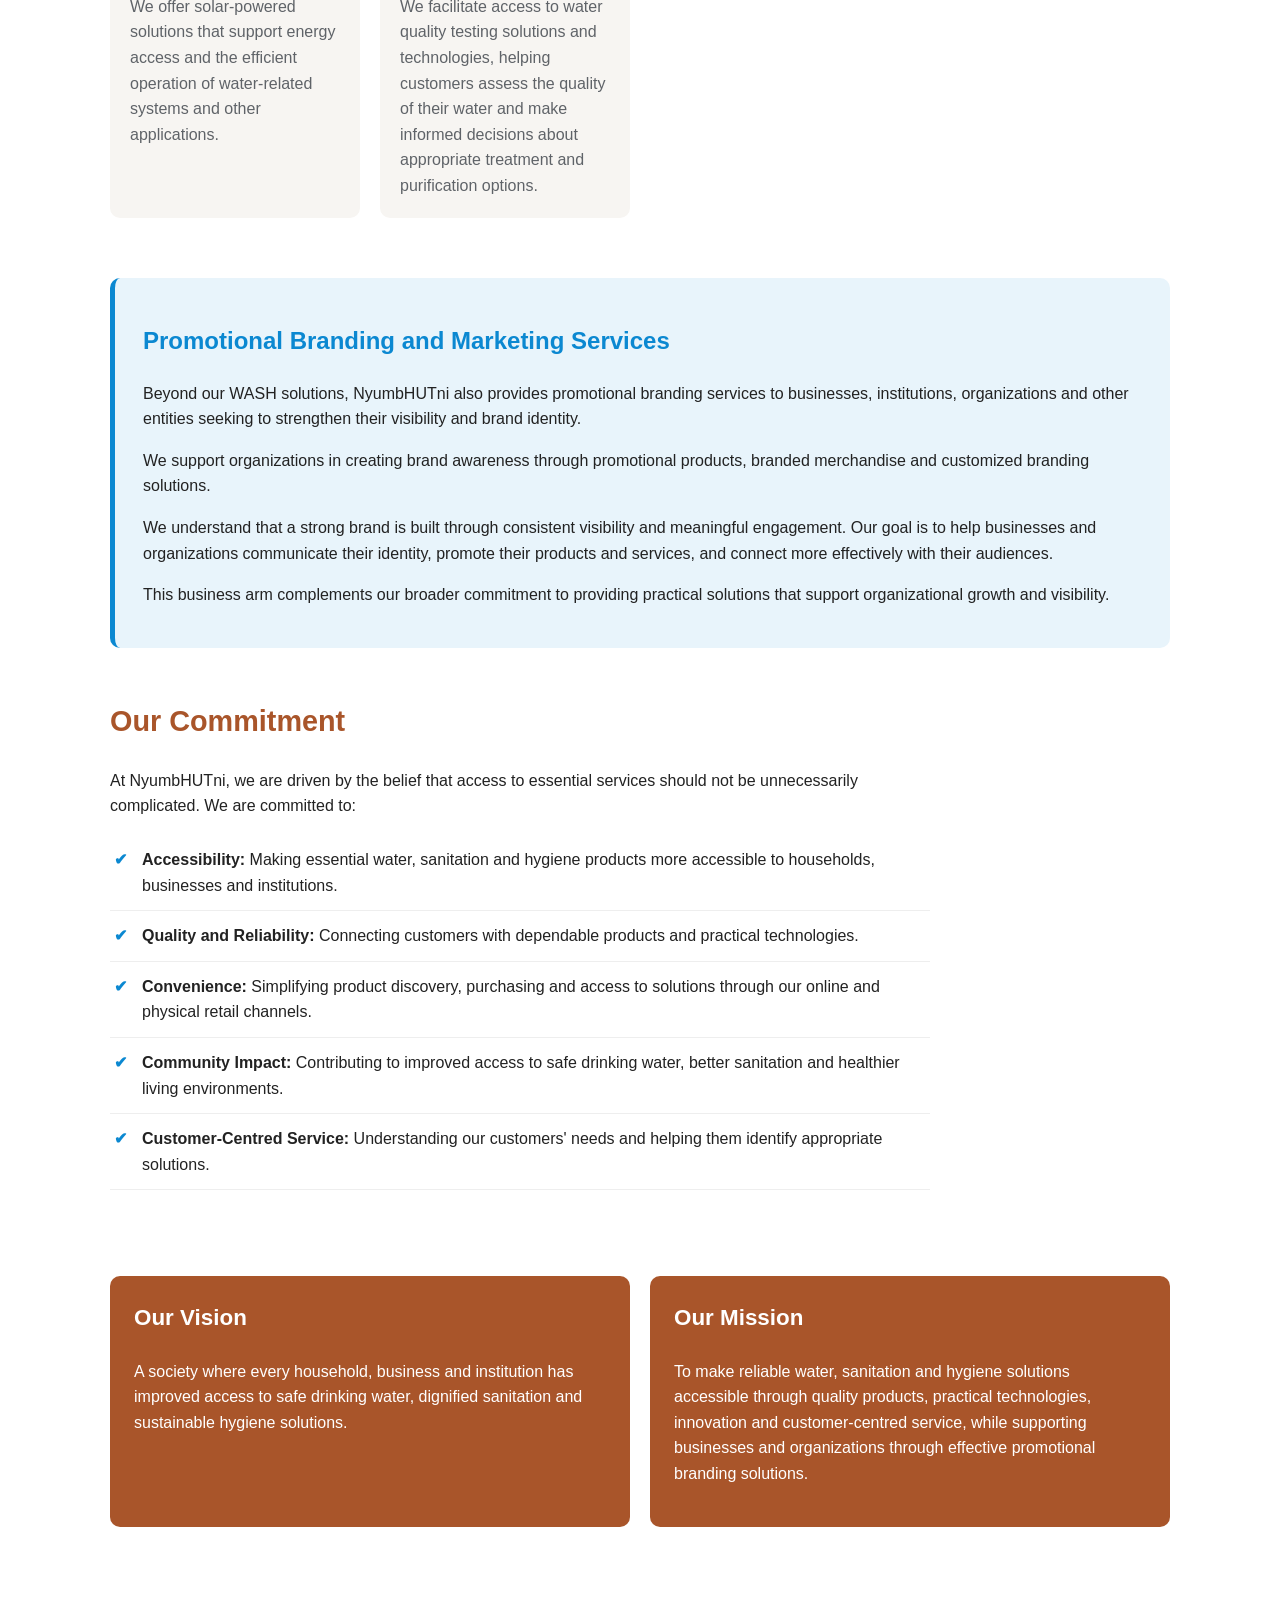
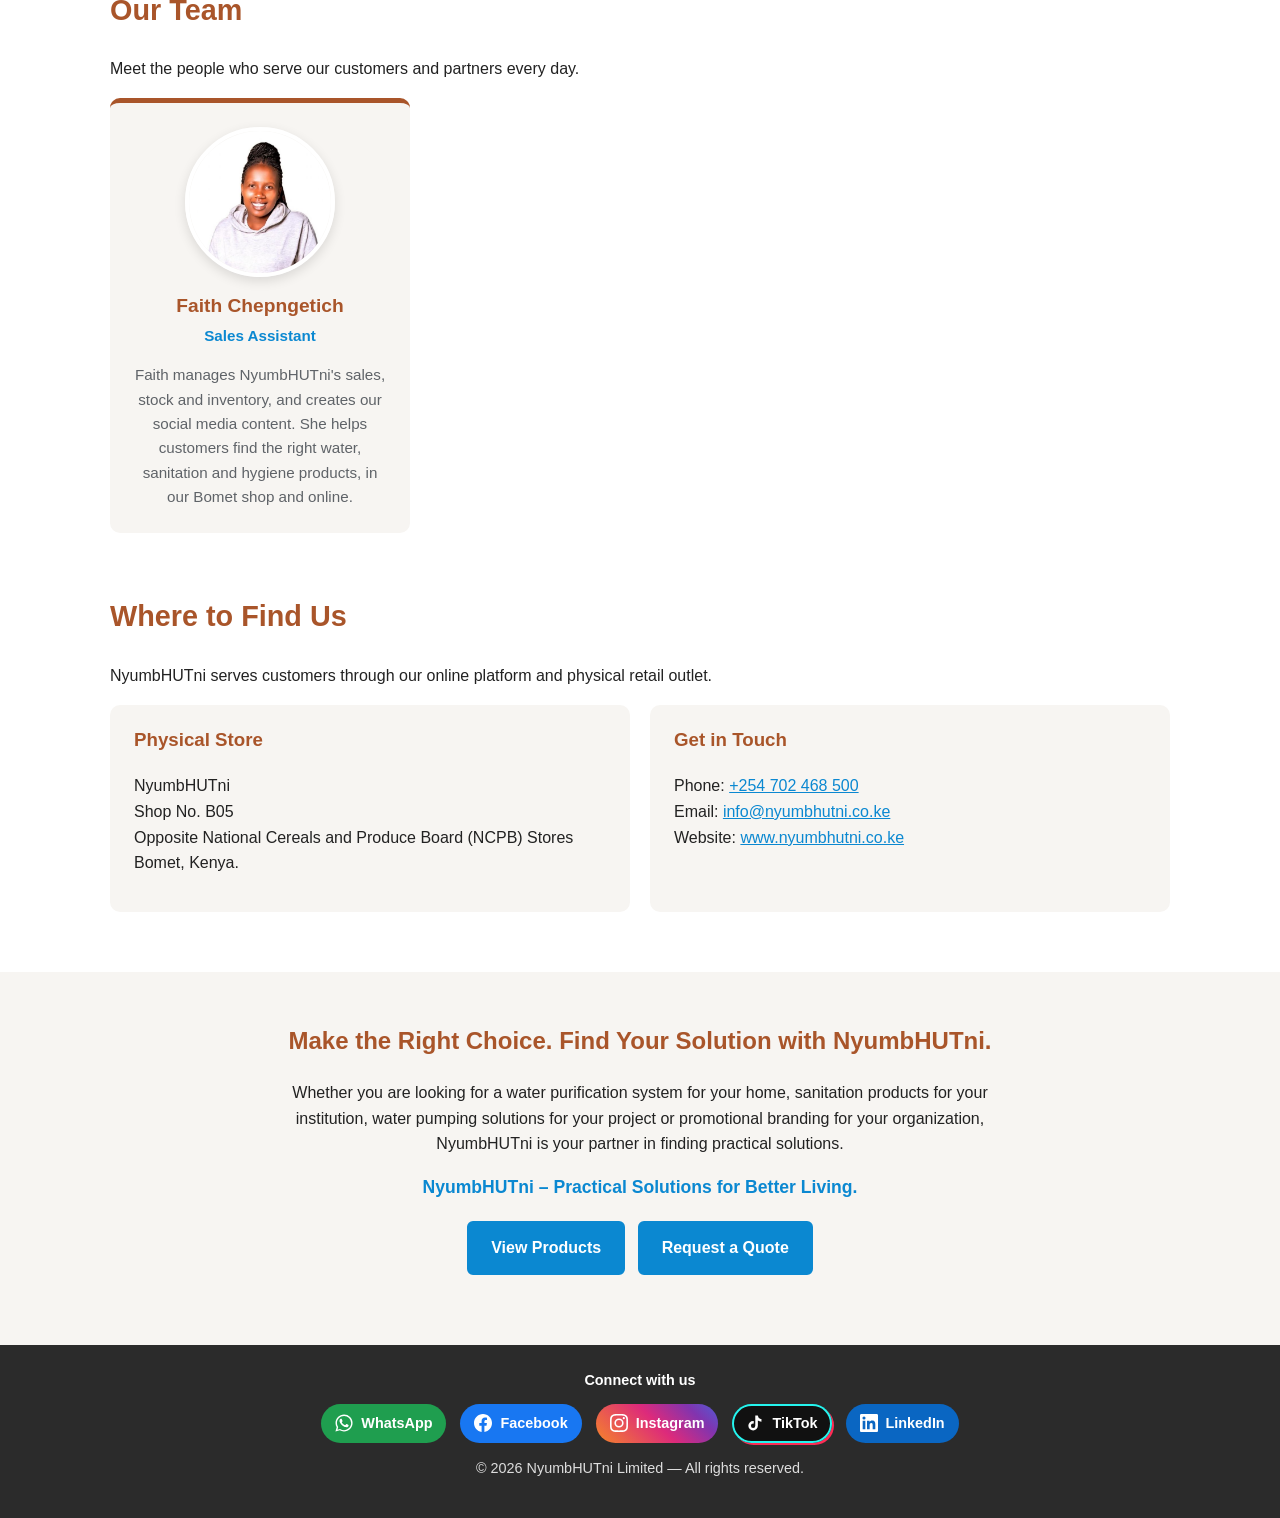
==== commit 86356f61: "Add TikTok link" ====
--- a/about.html
+++ b/about.html
@@ -249,6 +249,10 @@
           <svg viewBox="0 0 24 24" aria-hidden="true"><path d="M12 2.16c3.2 0 3.58.01 4.85.07 1.17.05 1.8.25 2.23.41.56.22.96.48 1.38.9.42.42.68.82.9 1.38.16.42.36 1.06.41 2.23.06 1.27.07 1.65.07 4.85s-.01 3.58-.07 4.85c-.05 1.17-.25 1.8-.41 2.23-.22.56-.48.96-.9 1.38-.42.42-.82.68-1.38.9-.42.16-1.06.36-2.23.41-1.27.06-1.65.07-4.85.07s-3.58-.01-4.85-.07c-1.17-.05-1.8-.25-2.23-.41a3.72 3.72 0 0 1-1.38-.9 3.72 3.72 0 0 1-.9-1.38c-.16-.42-.36-1.06-.41-2.23C2.17 15.58 2.16 15.2 2.16 12s.01-3.58.07-4.85c.05-1.17.25-1.8.41-2.23.22-.56.48-.96.9-1.38.42-.42.82-.68 1.38-.9.42-.16 1.06-.36 2.23-.41C8.42 2.17 8.8 2.16 12 2.16zM12 0C8.74 0 8.33.01 7.05.07 5.78.13 4.9.33 4.14.63c-.79.3-1.46.72-2.13 1.38A5.88 5.88 0 0 0 .63 4.14C.33 4.9.13 5.78.07 7.05.01 8.33 0 8.74 0 12s.01 3.67.07 4.95c.06 1.27.26 2.15.56 2.91.3.79.72 1.46 1.38 2.13a5.88 5.88 0 0 0 2.13 1.38c.76.3 1.64.5 2.91.56C8.33 23.99 8.74 24 12 24s3.67-.01 4.95-.07c1.27-.06 2.15-.26 2.91-.56a5.88 5.88 0 0 0 2.13-1.38 5.88 5.88 0 0 0 1.38-2.13c.3-.76.5-1.64.56-2.91.06-1.28.07-1.69.07-4.95s-.01-3.67-.07-4.95c-.06-1.27-.26-2.15-.56-2.91a5.88 5.88 0 0 0-1.38-2.13A5.88 5.88 0 0 0 19.86.63C19.1.33 18.22.13 16.95.07 15.67.01 15.26 0 12 0zm0 5.84a6.16 6.16 0 1 0 0 12.32 6.16 6.16 0 0 0 0-12.32zM12 16a4 4 0 1 1 0-8 4 4 0 0 1 0 8zm6.4-11.85a1.44 1.44 0 1 0 0 2.88 1.44 1.44 0 0 0 0-2.88z"/></svg>
           <span>Instagram</span>
         </a>
+        <a href="https://www.tiktok.com/@nyumbhutni254" target="_blank" rel="noopener" aria-label="NyumbHUTni on TikTok" class="social-link tiktok">
+          <svg viewBox="0 0 24 24" aria-hidden="true"><path d="M19.59 6.69a4.83 4.83 0 0 1-3.77-4.25V2h-3.45v13.67a2.89 2.89 0 0 1-2.89 2.89 2.89 2.89 0 0 1-2.89-2.89 2.89 2.89 0 0 1 2.89-2.89c.3 0 .58.05.85.13V9.4a6.34 6.34 0 0 0-.85-.06A6.34 6.34 0 0 0 3.14 15.68 6.34 6.34 0 0 0 9.48 22a6.34 6.34 0 0 0 6.34-6.34V8.7a8.18 8.18 0 0 0 4.78 1.53V6.79a4.85 4.85 0 0 1-1.01-.1z"/></svg>
+          <span>TikTok</span>
+        </a>
         <a href="https://www.linkedin.com/showcase/12630574/" target="_blank" rel="noopener" aria-label="NyumbHUTni on LinkedIn" class="social-link linkedin">
           <svg viewBox="0 0 24 24" aria-hidden="true"><path d="M20.45 20.45h-3.56v-5.57c0-1.33-.02-3.04-1.85-3.04-1.85 0-2.14 1.45-2.14 2.94v5.67H9.35V9h3.41v1.56h.05c.48-.9 1.64-1.85 3.37-1.85 3.6 0 4.27 2.37 4.27 5.46v6.28zM5.34 7.43a2.06 2.06 0 1 1 0-4.13 2.06 2.06 0 0 1 0 4.13zM7.12 20.45H3.56V9h3.56v11.45zM22.22 0H1.77C.79 0 0 .77 0 1.73v20.54C0 23.23.79 24 1.77 24h20.45c.98 0 1.78-.77 1.78-1.73V1.73C24 .77 23.2 0 22.22 0z"/></svg>
           <span>LinkedIn</span>
--- a/styles.css
+++ b/styles.css
@@ -230,3 +230,4 @@
 .social-link.facebook { background: #1877f2; }
 .social-link.instagram { background: linear-gradient(45deg, #f58529, #dd2a7b 50%, #8134af 80%, #515bd4); }
 .social-link.linkedin { background: #0a66c2; }
+.social-link.tiktok { background: #111; box-shadow: inset 0 0 0 2px #25f4ee, 2px 2px 0 #fe2c55; }
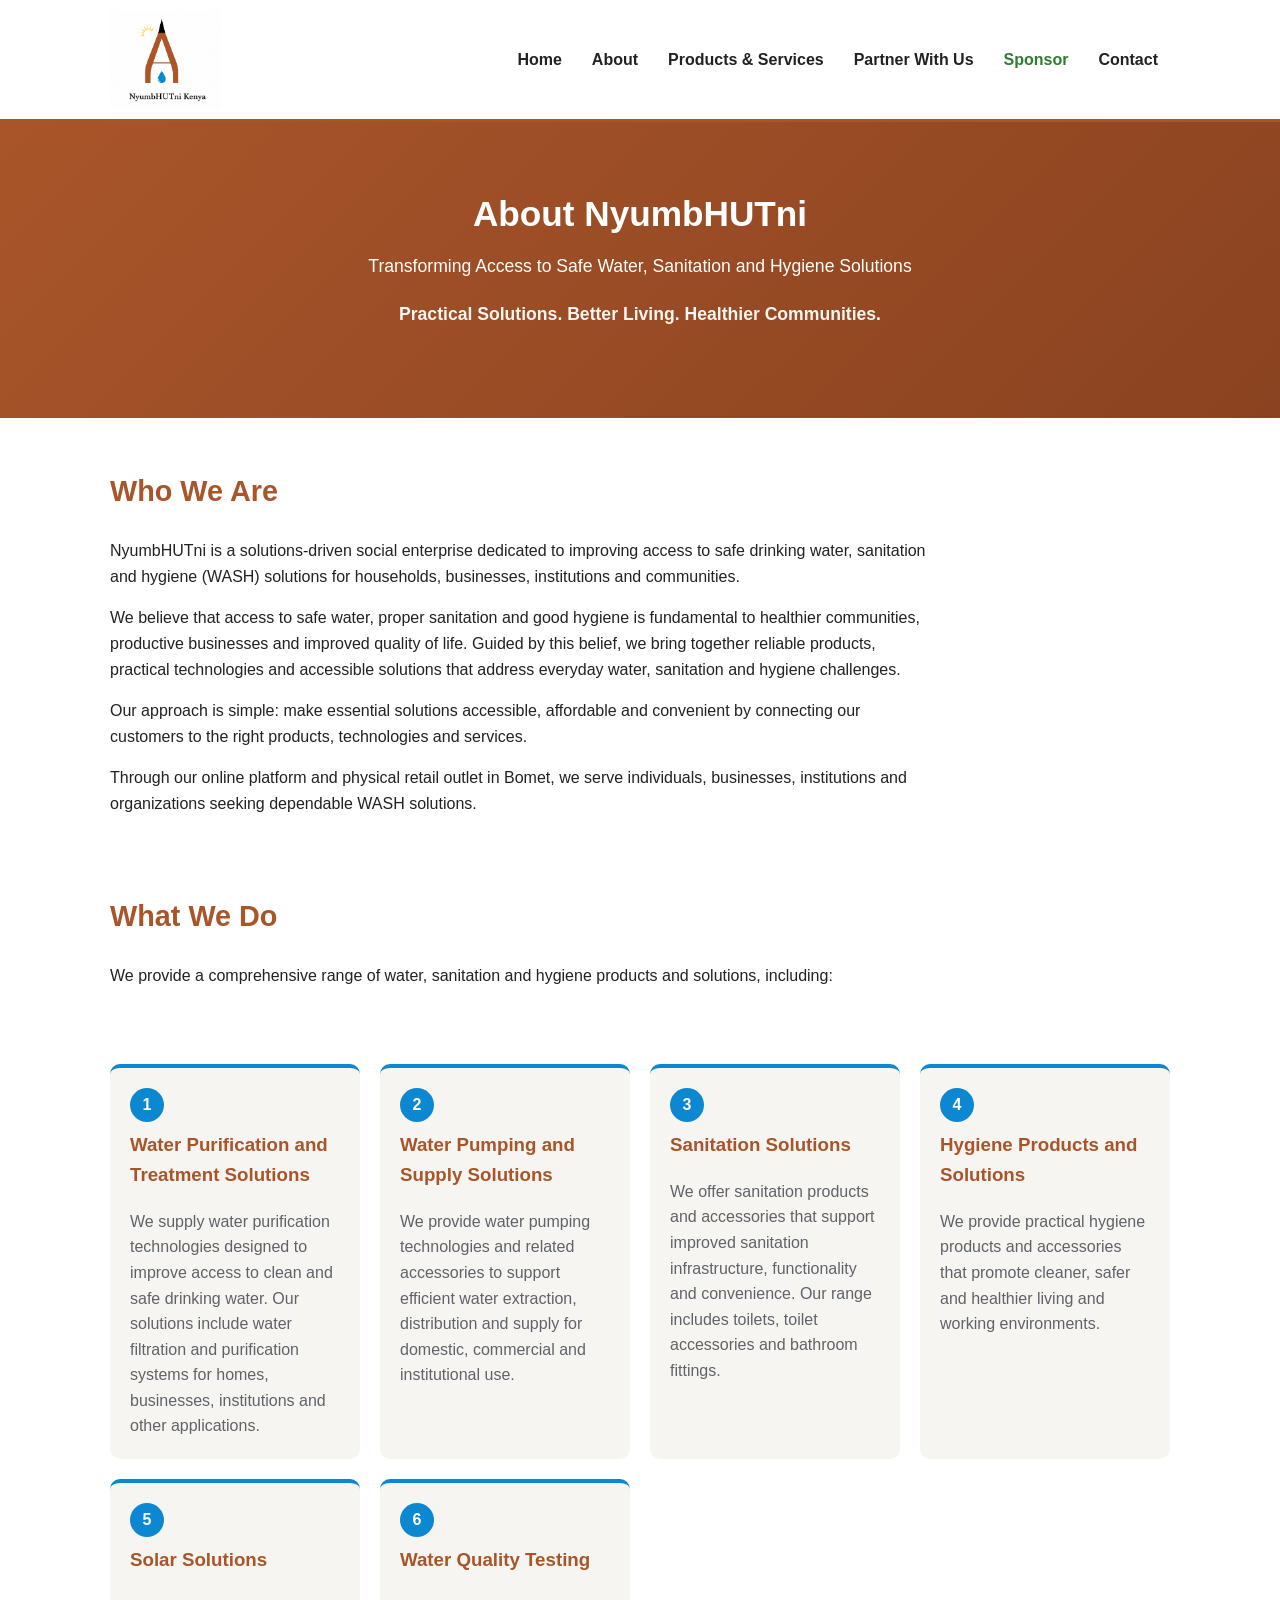
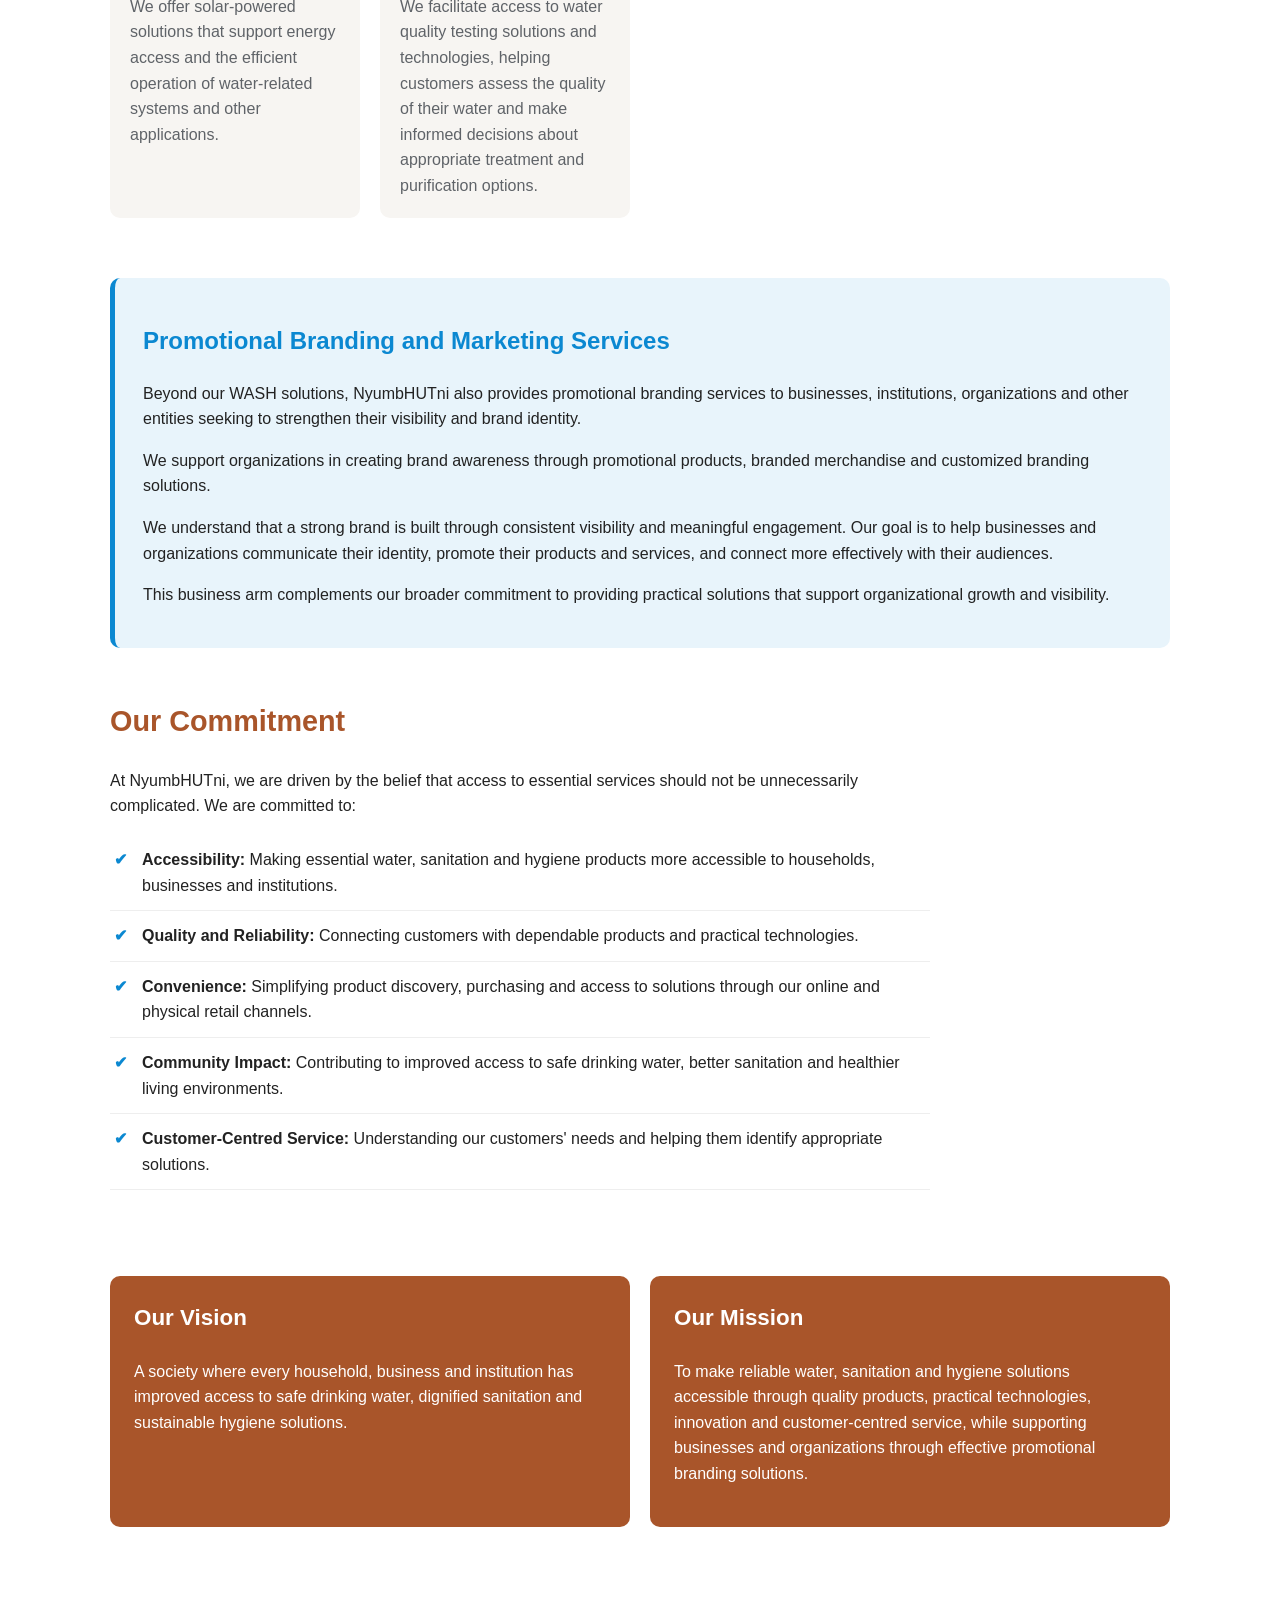
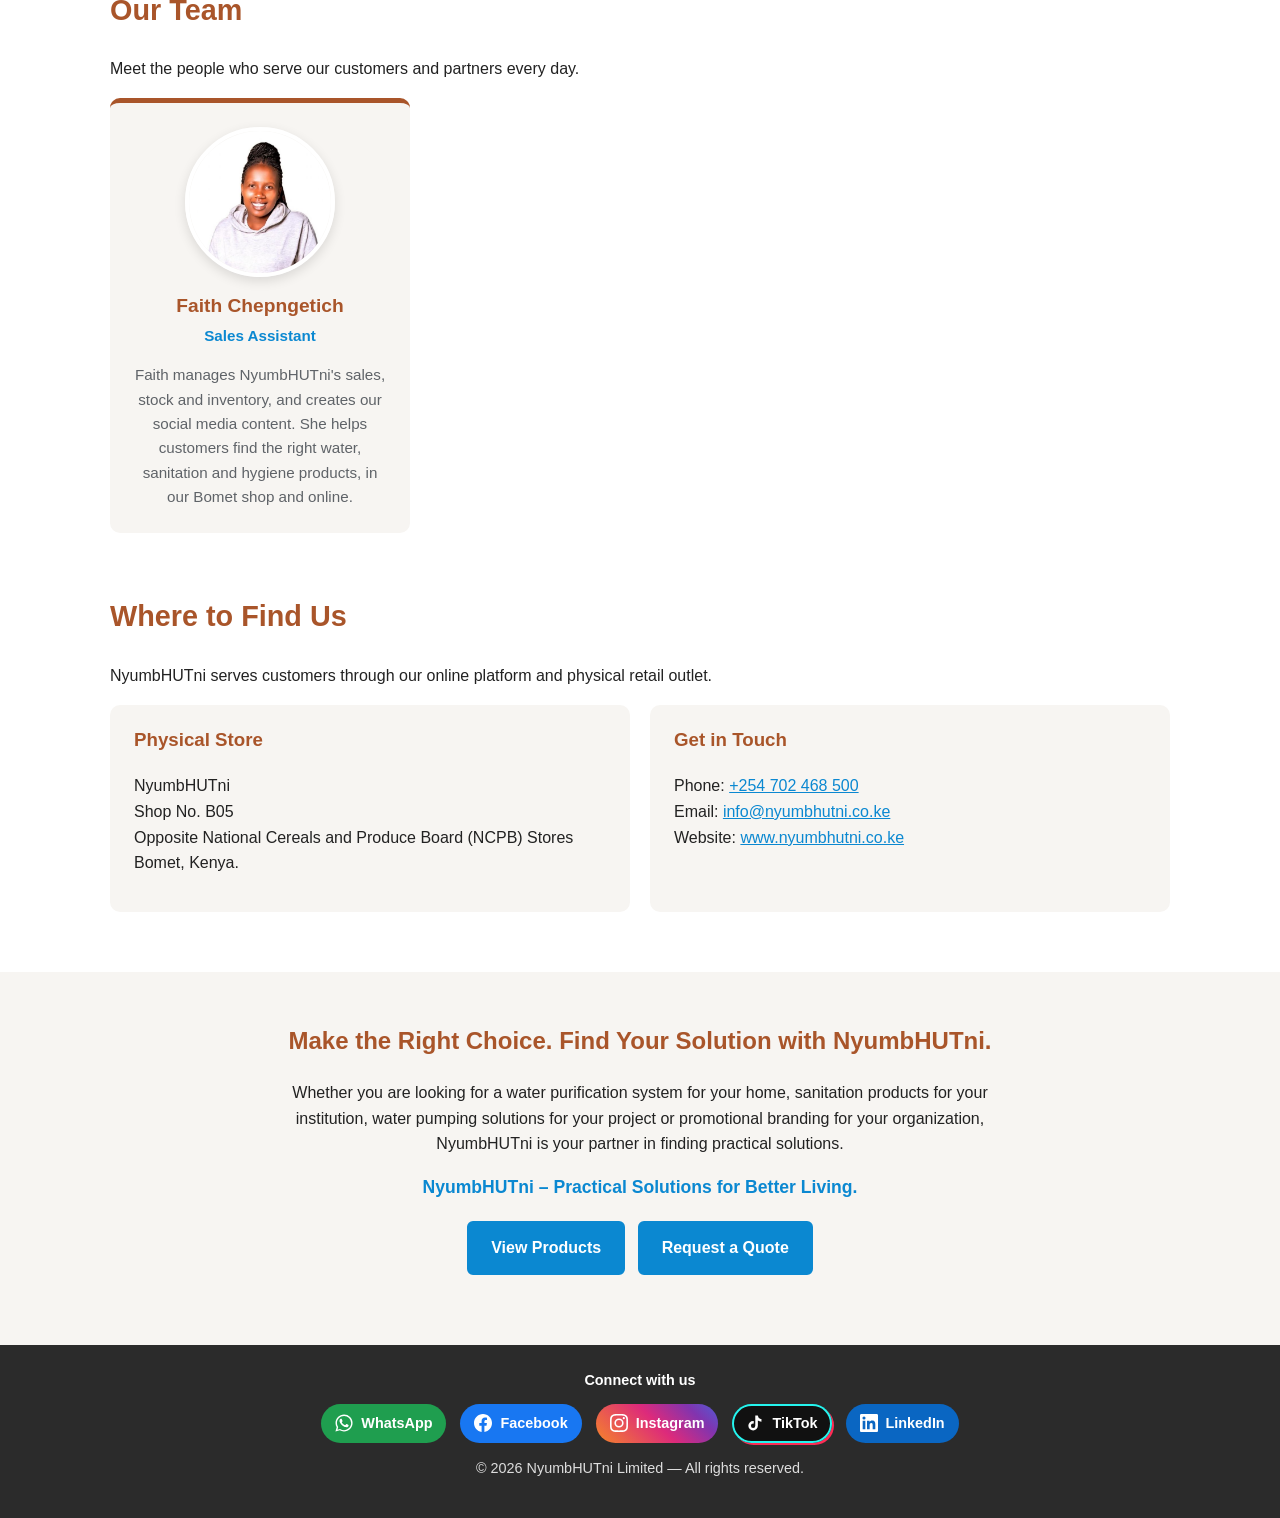
==== commit 08a9f30e: "Add files via upload" ====
--- a/about.html
+++ b/about.html
@@ -88,6 +88,7 @@
         <a href="about.html">About</a>
         <a href="products.html">Products & Services</a>
         <a href="partner.html">Partner With Us</a>
+        <a href="sponsor.html" class="nav-sponsor">Sponsor</a>
         <a href="contact.html#contact">Contact</a>
       </nav>
     </div>
--- a/styles.css
+++ b/styles.css
@@ -75,6 +75,9 @@
   color: var(--blue);
 }
 
+.main-nav a.nav-sponsor { color: #2e7d32; }
+.main-nav a.nav-sponsor:hover { background: #e9f5ea; color: #2e7d32; }
+
 /* ---------- Hero ---------- */
 .hero {
   background: linear-gradient(135deg, var(--brown) 0%, var(--brown-dark) 100%);
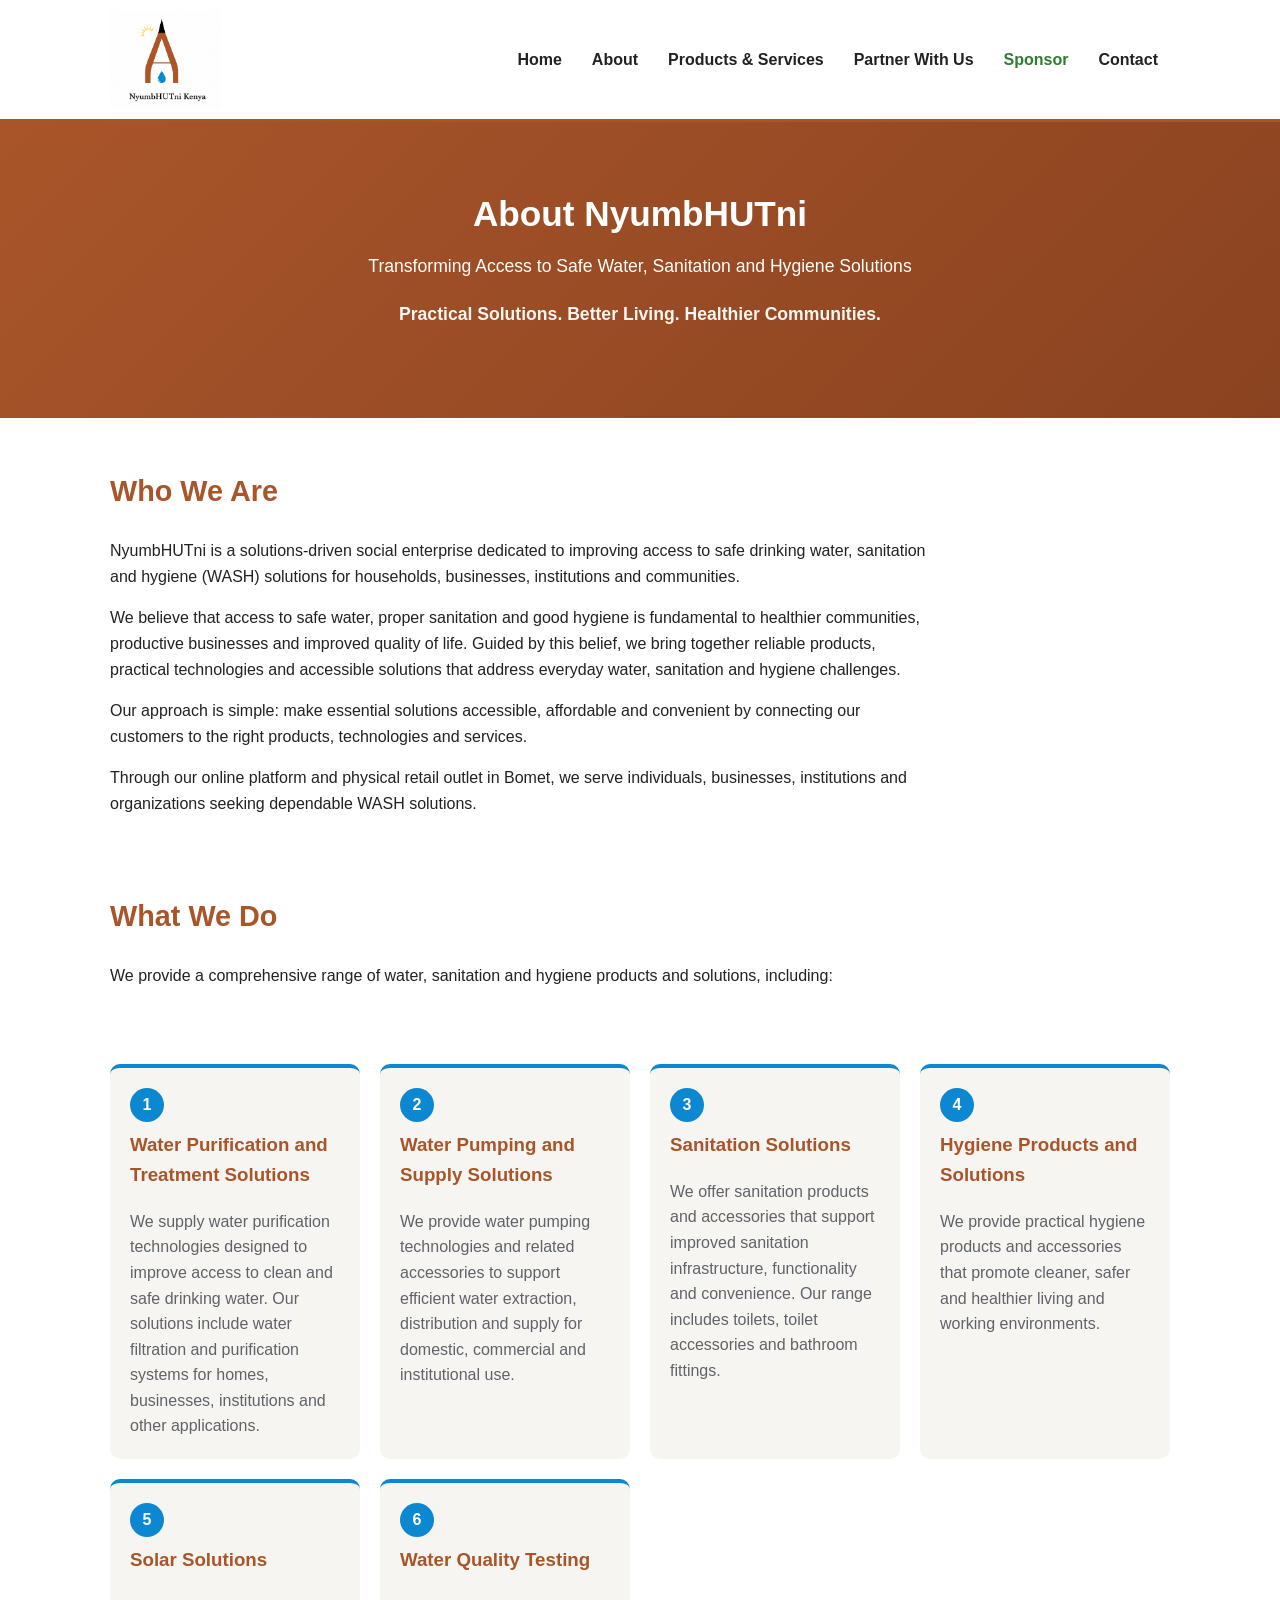
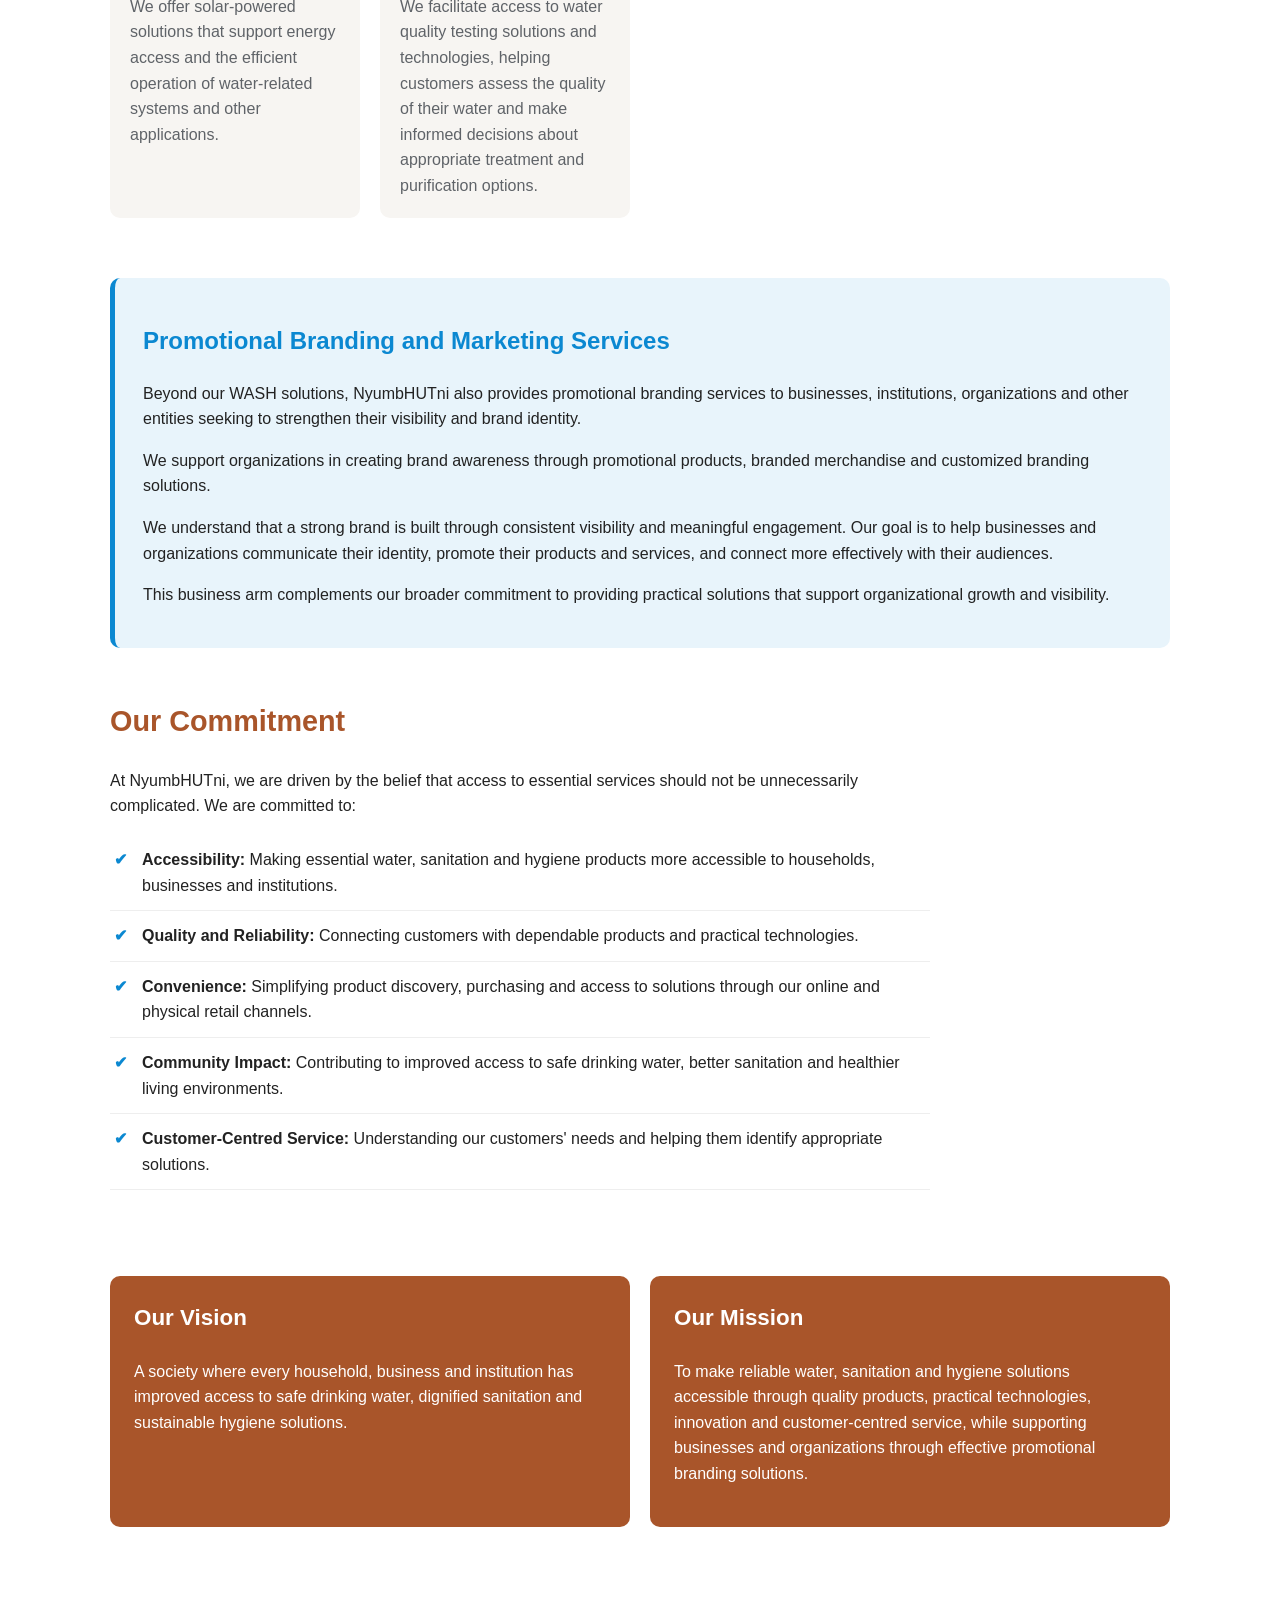
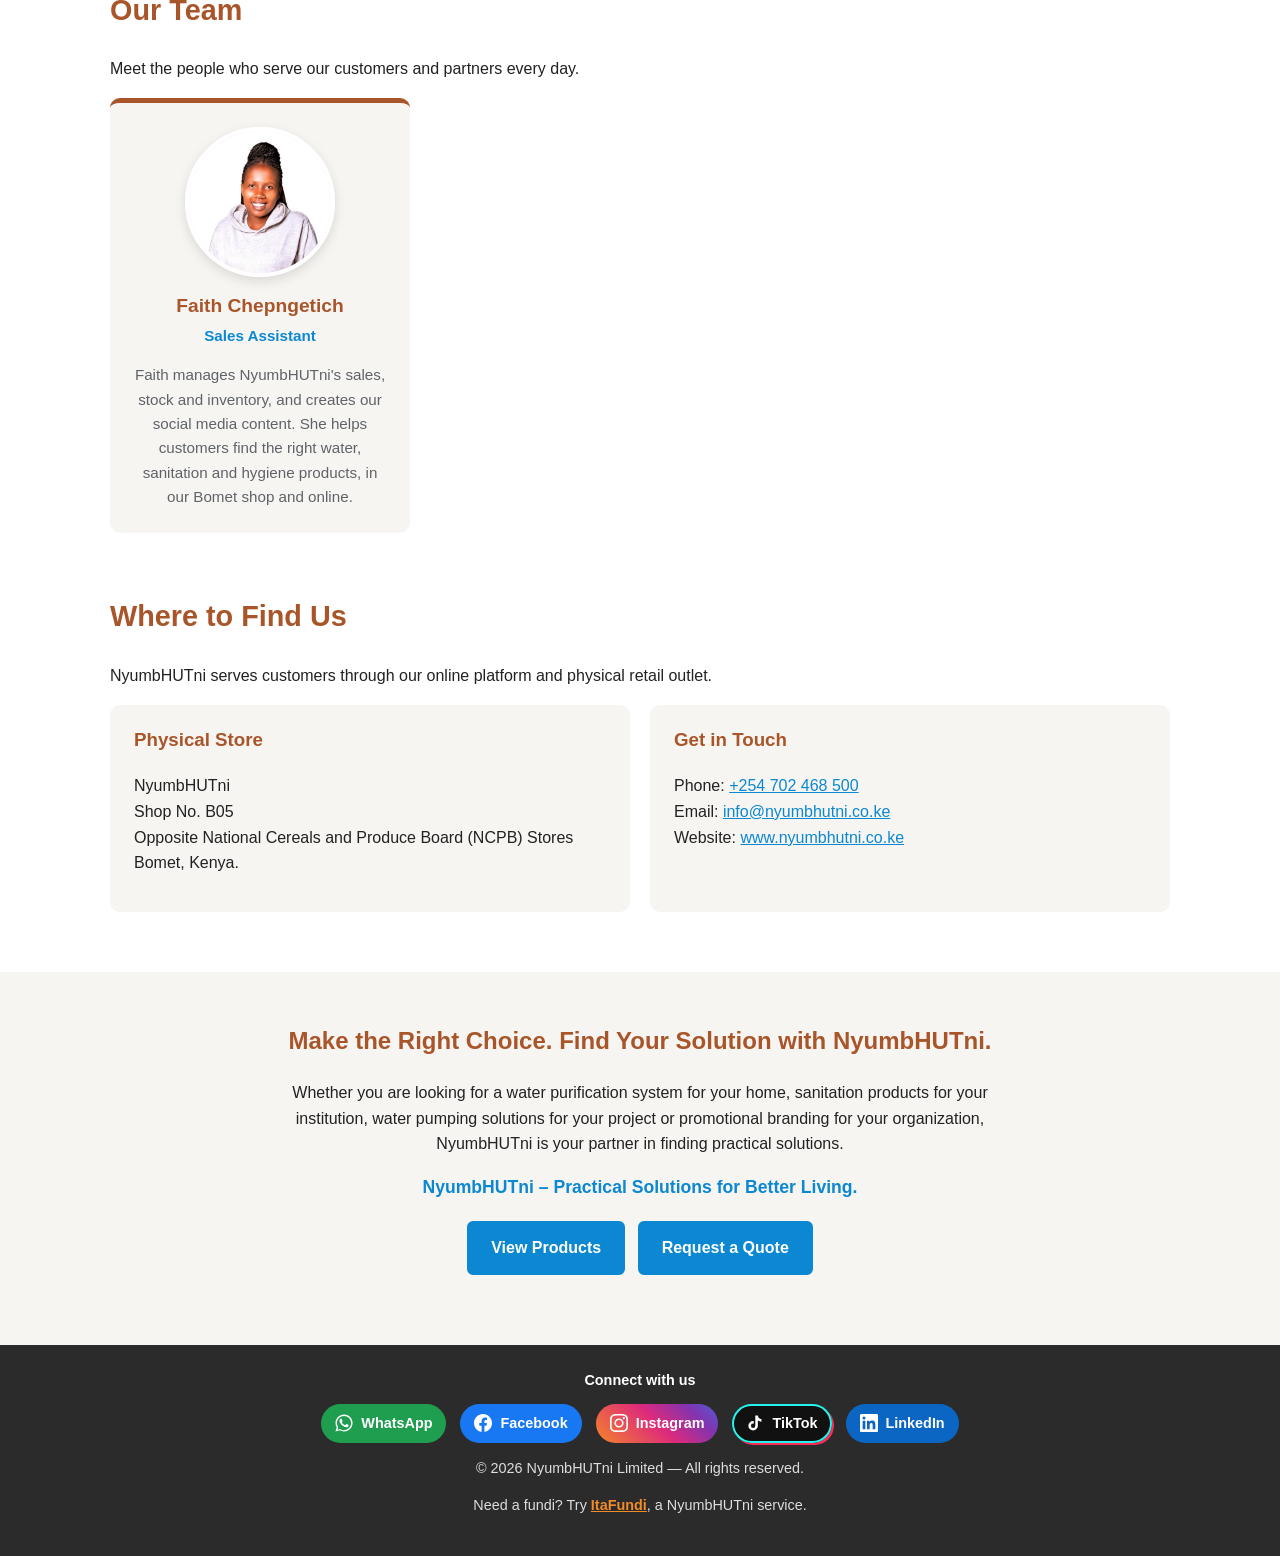
==== commit 2e7d973e: "Add files via upload" ====
--- a/about.html
+++ b/about.html
@@ -260,6 +260,7 @@
         </a>
       </div>
       <p>&copy; <span id="year"></span> NyumbHUTni Limited — All rights reserved.</p>
+      <p style="margin-top:6px">Need a fundi? Try <a href="https://nickyronoh-sketch.github.io/itafundi/" target="_blank" rel="noopener" style="color:#F28C28;font-weight:600">ItaFundi</a>, a NyumbHUTni service.</p>
     </div>
   </footer>
 
--- a/styles.css
+++ b/styles.css
@@ -212,6 +212,11 @@
   .header-inner { justify-content: center; }
   .main-nav { justify-content: center; }
   .logo { height: 52px; }
+  /* Phones: the header scrolls away instead of covering a quarter of the screen */
+  .site-header { position: static; }
+  .header-inner { gap: 4px; padding-top: 6px; padding-bottom: 6px; }
+  .main-nav { gap: 0 2px; }
+  .main-nav a { padding: 5px 8px; font-size: 0.92rem; }
   .hero { padding: 50px 0; }
   .hero h1 { font-size: 1.6rem; }
 }
